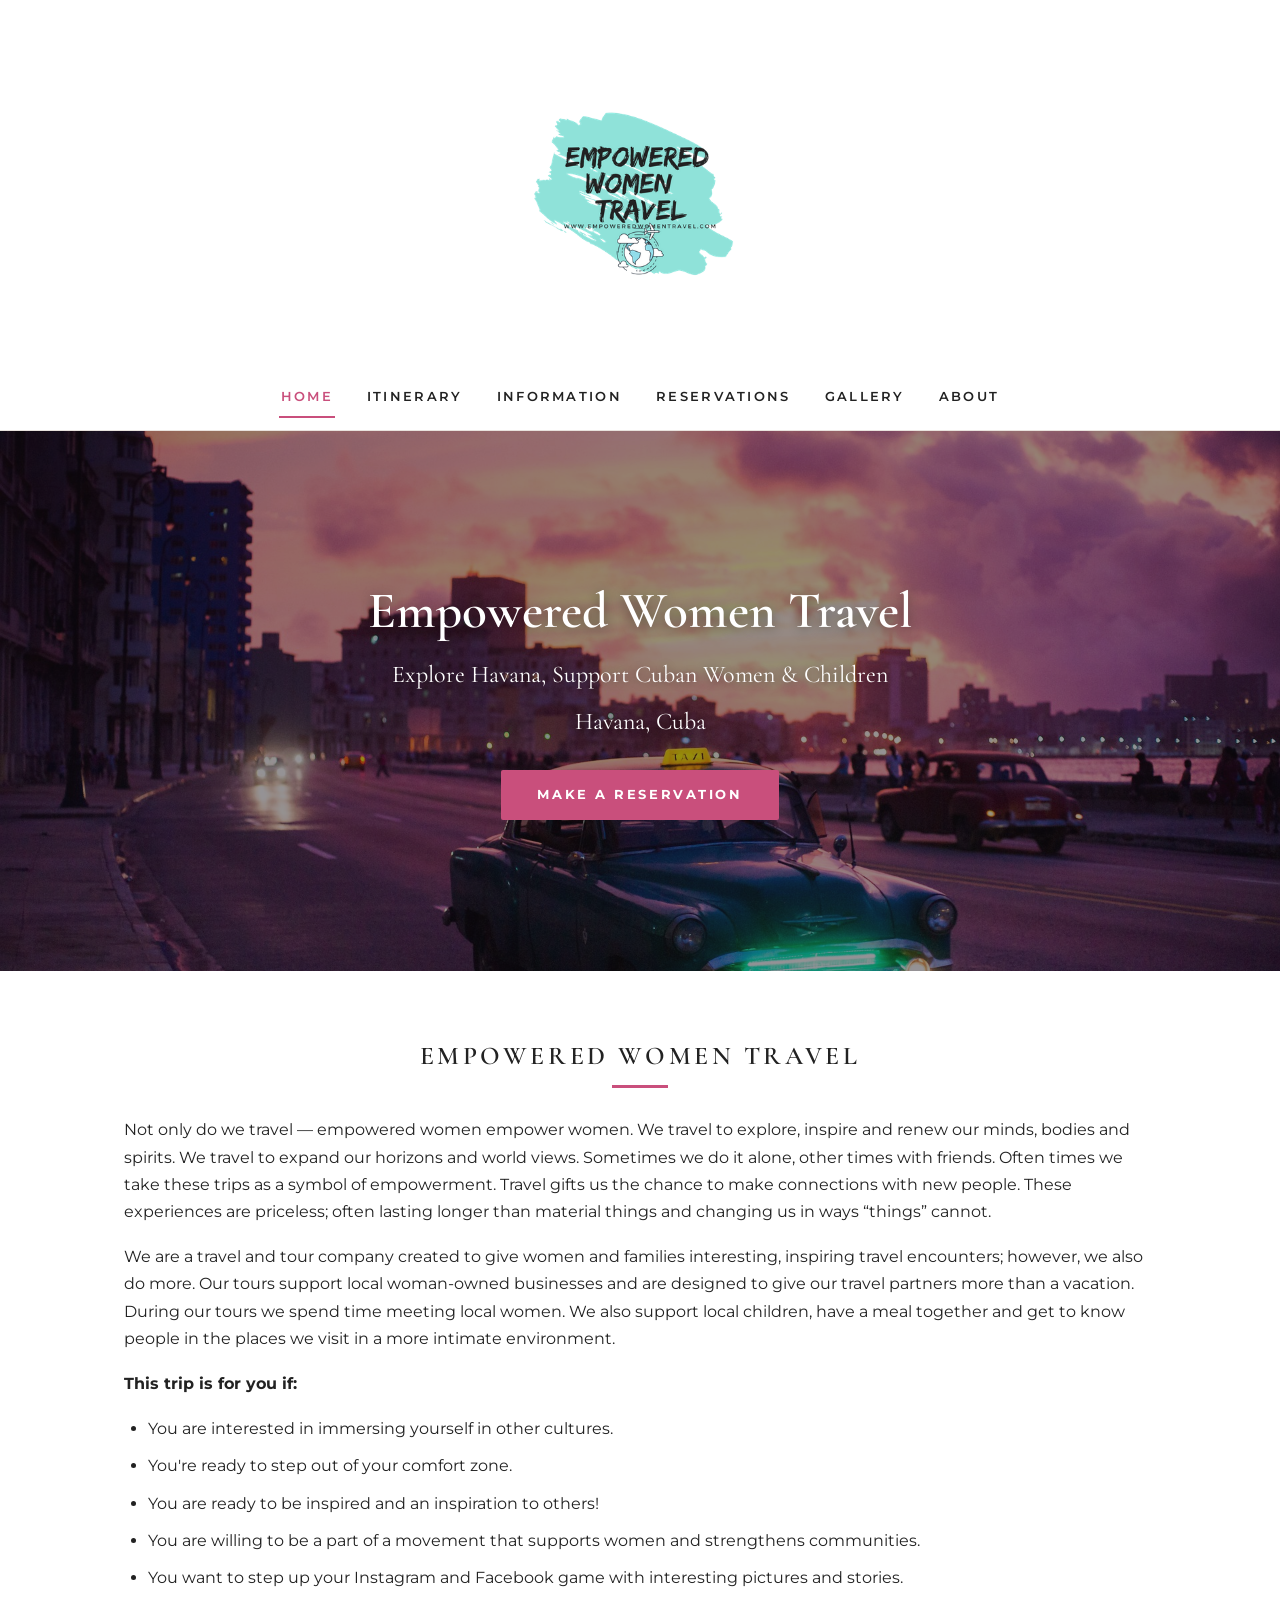
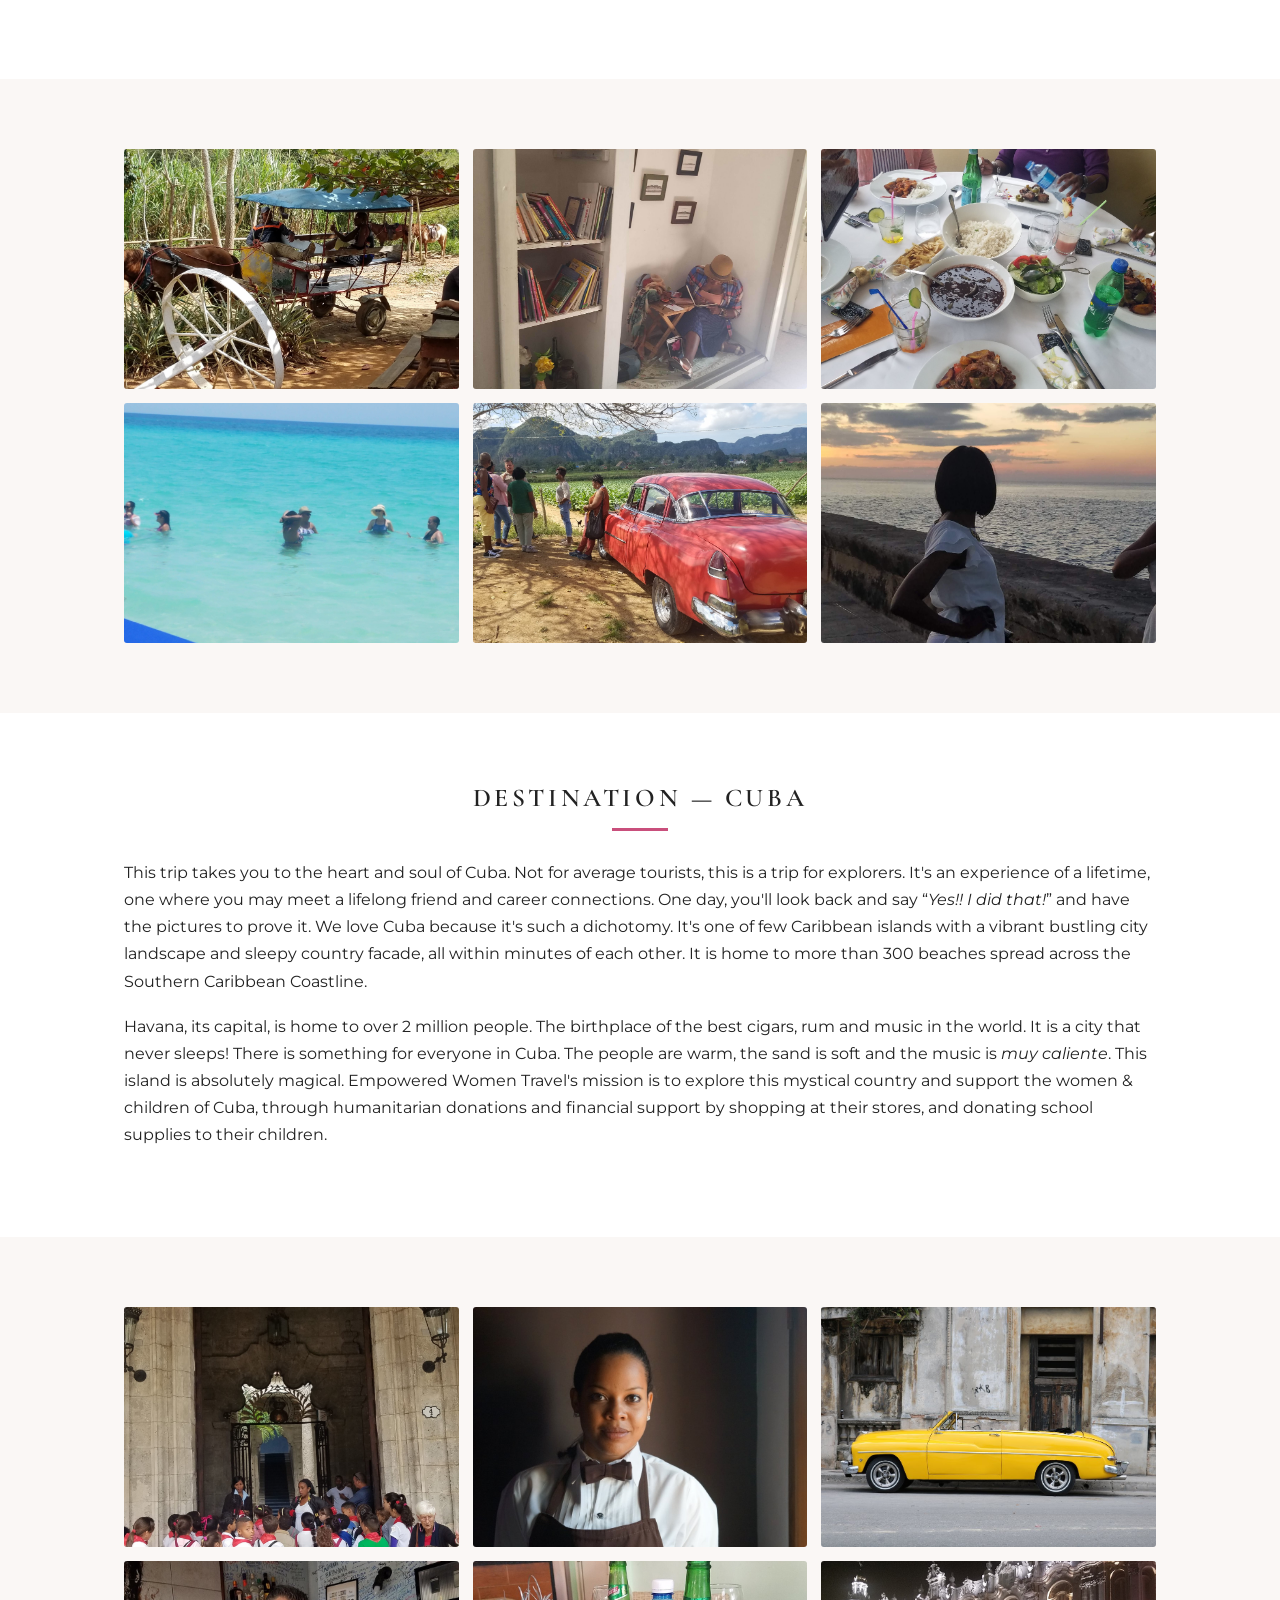
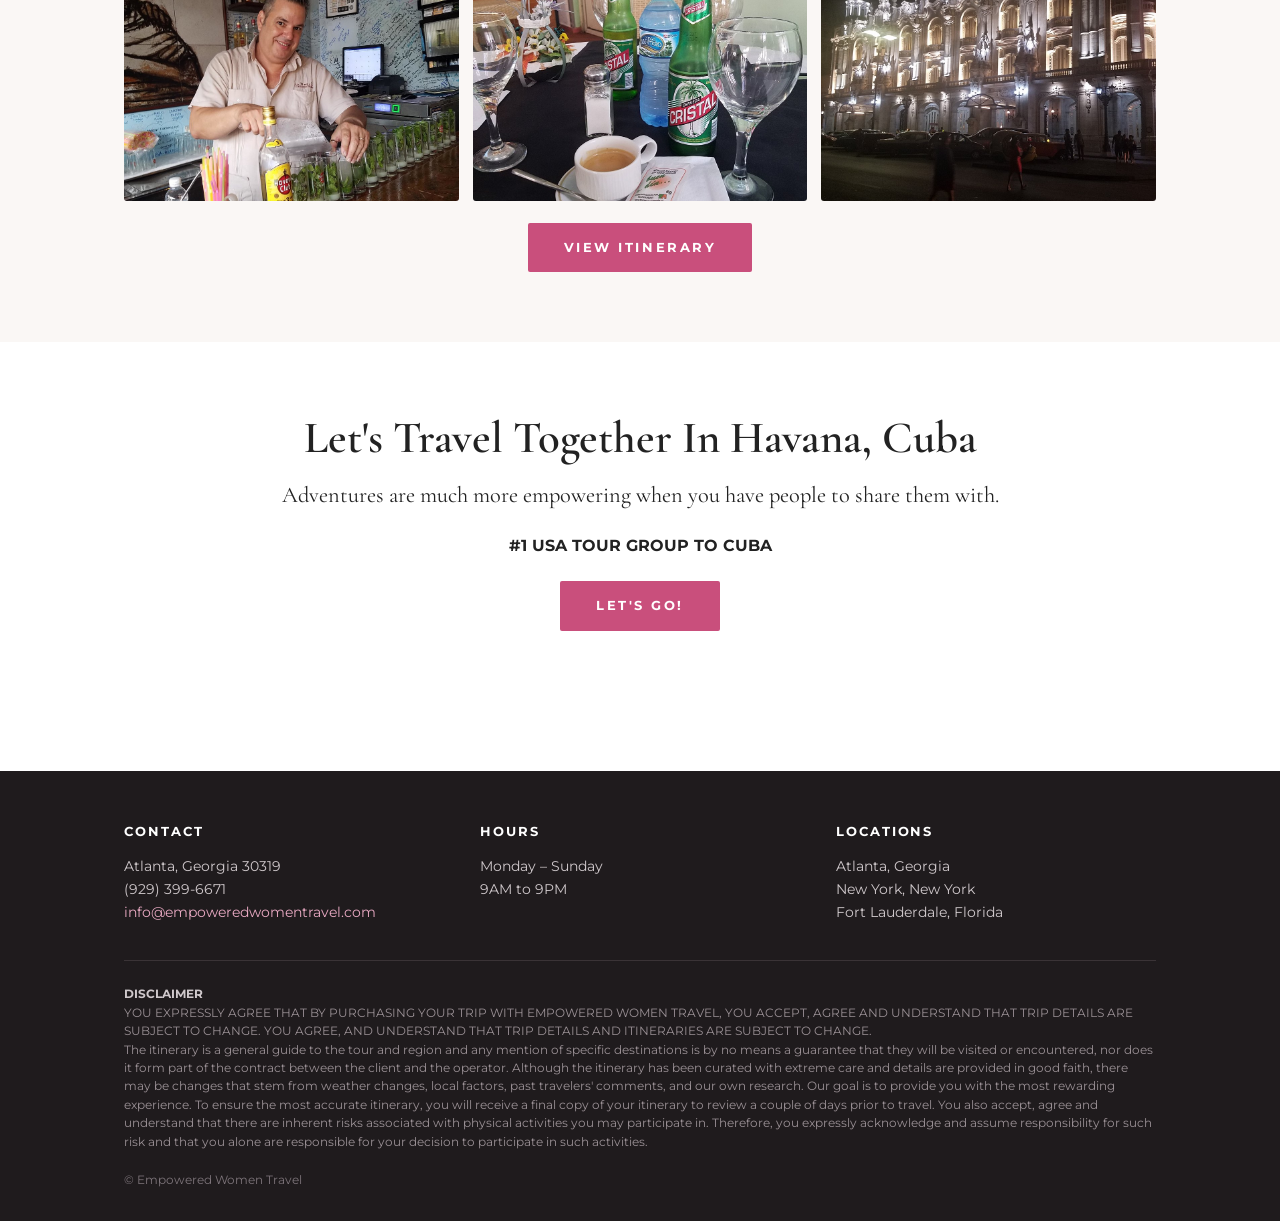
==== index.html @ 868e84be "Recreate Empowered Women Travel site from Wayback Machine snapshots Rebuilt the original Squarespace" ====
<!DOCTYPE html>
<html lang="en">
<head>
  <meta charset="UTF-8">
  <meta name="viewport" content="width=device-width, initial-scale=1.0">
  <title>Empowered Women Travel</title>
  <meta name="description" content="Empowered Women Travel — a travel and tour company created to give women and families interesting, inspiring travel encounters. Explore Havana, support Cuban women and children.">
  <link rel="preconnect" href="https://fonts.googleapis.com">
  <link href="https://fonts.googleapis.com/css2?family=Cormorant+Garamond:wght@500;600;700&family=Montserrat:wght@400;600;700&display=swap" rel="stylesheet">
  <link rel="stylesheet" href="css/style.css">
</head>
<body>

<header class="site-header">
  <div class="wrap">
    <a class="site-logo" href="index.html"><img src="images/logo.png" alt="Empowered Women Travel"></a>
    <nav class="site-nav">
      <ul>
        <li><a href="index.html" class="active">Home</a></li>
        <li><a href="itinerary.html">Itinerary</a></li>
        <li><a href="information.html">Information</a></li>
        <li><a href="reservations.html">Reservations</a></li>
        <li><a href="gallery.html">Gallery</a></li>
        <li><a href="about.html">About</a></li>
      </ul>
    </nav>
  </div>
</header>

<div class="hero" style="background-image:url('images/havana-malecon.jpg');">
  <div class="hero-inner">
    <h1>Empowered Women Travel</h1>
    <p class="tagline">Explore Havana, Support Cuban Women &amp; Children</p>
    <p class="tagline">Havana, Cuba</p>
    <a class="btn" href="reservations.html">Make a Reservation</a>
  </div>
</div>

<section class="band">
  <div class="wrap prose">
    <h2 class="section-title">Empowered Women Travel</h2>
    <p>Not only do we travel — empowered women empower women. We travel to explore, inspire and renew our minds, bodies and spirits. We travel to expand our horizons and world views. Sometimes we do it alone, other times with friends. Often times we take these trips as a symbol of empowerment. Travel gifts us the chance to make connections with new people. These experiences are priceless; often lasting longer than material things and changing us in ways &ldquo;things&rdquo; cannot.</p>
    <p>We are a travel and tour company created to give women and families interesting, inspiring travel encounters; however, we also do more. Our tours support local woman-owned businesses and are designed to give our travel partners more than a vacation. During our tours we spend time meeting local women. We also support local children, have a meal together and get to know people in the places we visit in a more intimate environment.</p>
    <p><strong>This trip is for you if:</strong></p>
    <ul>
      <li>You are interested in immersing yourself in other cultures.</li>
      <li>You're ready to step out of your comfort zone.</li>
      <li>You are ready to be inspired and an inspiration to others!</li>
      <li>You are willing to be a part of a movement that supports women and strengthens communities.</li>
      <li>You want to step up your Instagram and Facebook game with interesting pictures and stories.</li>
    </ul>
  </div>
</section>

<section class="band soft">
  <div class="wrap">
    <div class="grid">
      <img src="images/gallery-02.jpg" alt="Exploring Havana">
      <img src="images/gallery-05-cuba-libro.jpg" alt="Relaxing at Cuba Libro bookstore in Vedado">
      <img src="images/gallery-07.jpg" alt="Havana architecture">
      <img src="images/gallery-13.jpg" alt="Touring Vinales">
      <img src="images/gallery-14.jpg" alt="Streets of Old Havana">
      <img src="images/gallery-15.jpg" alt="Sunset in Cuba">
    </div>
  </div>
</section>

<section class="band">
  <div class="wrap prose">
    <h2 class="section-title">Destination — Cuba</h2>
    <p>This trip takes you to the heart and soul of Cuba. Not for average tourists, this is a trip for explorers. It's an experience of a lifetime, one where you may meet a lifelong friend and career connections. One day, you'll look back and say &ldquo;<em>Yes!! I did that!</em>&rdquo; and have the pictures to prove it. We love Cuba because it's such a dichotomy. It's one of few Caribbean islands with a vibrant bustling city landscape and sleepy country facade, all within minutes of each other. It is home to more than 300 beaches spread across the Southern Caribbean Coastline.</p>
    <p>Havana, its capital, is home to over 2 million people. The birthplace of the best cigars, rum and music in the world. It is a city that never sleeps! There is something for everyone in Cuba. The people are warm, the sand is soft and the music is <em>muy caliente</em>. This island is absolutely magical. Empowered Women Travel's mission is to explore this mystical country and support the women &amp; children of Cuba, through humanitarian donations and financial support by shopping at their stores, and donating school supplies to their children.</p>
  </div>
</section>

<section class="band soft">
  <div class="wrap">
    <div class="grid">
      <img src="images/gallery-06.jpg" alt="Morning in Havana">
      <img src="images/classic-car.jpg" alt="Classic American car in Havana">
      <img src="images/havana-view.jpg" alt="View over Havana">
      <img src="images/cuba-group-1.jpg" alt="Tour group in Cuba">
      <img src="images/cuba-group-2.jpg" alt="Travelers together in Cuba">
      <img src="images/cuba-night.jpg" alt="Cuba at night">
    </div>
    <div style="text-align:center;">
      <a class="btn" href="itinerary.html">View Itinerary</a>
    </div>
  </div>
</section>

<section class="band" style="text-align:center;">
  <div class="wrap">
    <h1 style="text-transform:capitalize;">Let's Travel Together in Havana, Cuba</h1>
    <p style="font-family:'Cormorant Garamond',Georgia,serif;font-size:1.4rem;margin-top:10px;">Adventures are much more empowering when you have people to share them with.</p>
    <p style="margin-top:18px;"><strong>#1 USA TOUR GROUP TO CUBA</strong></p>
    <a class="btn" href="reservations.html">Let's Go!</a>
  </div>
</section>

<footer class="site-footer">
  <div class="wrap">
    <div class="footer-cols">
      <div>
        <h4>Contact</h4>
        <p>Atlanta, Georgia 30319<br>
        (929) 399-6671<br>
        <a href="mailto:info@empoweredwomentravel.com">info@empoweredwomentravel.com</a></p>
      </div>
      <div>
        <h4>Hours</h4>
        <p>Monday – Sunday<br>9AM to 9PM</p>
      </div>
      <div>
        <h4>Locations</h4>
        <p>Atlanta, Georgia<br>New York, New York<br>Fort Lauderdale, Florida</p>
      </div>
    </div>
    <div class="disclaimer">
      <p><strong>DISCLAIMER</strong></p>
      <p>YOU EXPRESSLY AGREE THAT BY PURCHASING YOUR TRIP WITH EMPOWERED WOMEN TRAVEL, YOU ACCEPT, AGREE AND UNDERSTAND THAT TRIP DETAILS ARE SUBJECT TO CHANGE. YOU AGREE, AND UNDERSTAND THAT TRIP DETAILS AND ITINERARIES ARE SUBJECT TO CHANGE.</p>
      <p>The itinerary is a general guide to the tour and region and any mention of specific destinations is by no means a guarantee that they will be visited or encountered, nor does it form part of the contract between the client and the operator. Although the itinerary has been curated with extreme care and details are provided in good faith, there may be changes that stem from weather changes, local factors, past travelers' comments, and our own research. Our goal is to provide you with the most rewarding experience. To ensure the most accurate itinerary, you will receive a final copy of your itinerary to review a couple of days prior to travel. You also accept, agree and understand that there are inherent risks associated with physical activities you may participate in. Therefore, you expressly acknowledge and assume responsibility for such risk and that you alone are responsible for your decision to participate in such activities.</p>
    </div>
    <p class="copyright">&copy; Empowered Women Travel</p>
  </div>
</footer>

</body>
</html>
---- css/style.css ----
/* Empowered Women Travel — recreated from the original Squarespace site */

:root {
  --ink: #222222;
  --muted: #6b6b6b;
  --accent: #c94f7c;
  --accent-dark: #a33861;
  --bg: #ffffff;
  --bg-soft: #faf7f5;
  --rule: #e8e2dd;
}

* { margin: 0; padding: 0; box-sizing: border-box; }

body {
  font-family: 'Montserrat', 'Helvetica Neue', Arial, sans-serif;
  color: var(--ink);
  background: var(--bg);
  line-height: 1.7;
  font-size: 16px;
}

h1, h2, h3 {
  font-family: 'Cormorant Garamond', Georgia, serif;
  font-weight: 600;
  line-height: 1.2;
}

h1 { font-size: 2.8rem; }
h2 { font-size: 2.1rem; }
h3 { font-size: 1.5rem; }

img { max-width: 100%; display: block; }

a { color: var(--accent); text-decoration: none; }
a:hover { color: var(--accent-dark); }

.wrap { max-width: 1080px; margin: 0 auto; padding: 0 24px; }

/* Header */
header.site-header {
  padding: 24px 0 12px;
  text-align: center;
  border-bottom: 1px solid var(--rule);
}

.site-logo img {
  max-width: 340px;
  margin: 0 auto 14px;
}

nav.site-nav ul {
  list-style: none;
  display: flex;
  flex-wrap: wrap;
  justify-content: center;
  gap: 8px 30px;
}

nav.site-nav a {
  color: var(--ink);
  font-size: 0.8rem;
  font-weight: 600;
  letter-spacing: 0.18em;
  text-transform: uppercase;
  padding: 8px 2px;
  display: inline-block;
  border-bottom: 2px solid transparent;
}

nav.site-nav a:hover,
nav.site-nav a.active {
  color: var(--accent);
  border-bottom-color: var(--accent);
}

/* Hero */
.hero {
  position: relative;
  min-height: 60vh;
  display: flex;
  align-items: center;
  justify-content: center;
  text-align: center;
  color: #fff;
  background-size: cover;
  background-position: center;
}

.hero::after {
  content: "";
  position: absolute;
  inset: 0;
  background: rgba(20, 15, 20, 0.45);
}

.hero .hero-inner {
  position: relative;
  z-index: 1;
  padding: 80px 24px;
  max-width: 820px;
}

.hero h1 {
  font-size: 3.2rem;
  margin-bottom: 12px;
  text-shadow: 0 2px 12px rgba(0,0,0,0.4);
}

.hero p.tagline {
  font-family: 'Cormorant Garamond', Georgia, serif;
  font-size: 1.5rem;
  margin: 6px 0;
  text-shadow: 0 1px 8px rgba(0,0,0,0.4);
}

/* Buttons */
.btn {
  display: inline-block;
  margin-top: 22px;
  padding: 14px 36px;
  background: var(--accent);
  color: #fff;
  font-size: 0.8rem;
  font-weight: 700;
  letter-spacing: 0.2em;
  text-transform: uppercase;
  border-radius: 2px;
  transition: background 0.2s ease;
}

.btn:hover { background: var(--accent-dark); color: #fff; }

.btn.ghost {
  background: transparent;
  border: 2px solid #fff;
}

.btn.ghost:hover { background: rgba(255,255,255,0.15); }

/* Sections */
section.band { padding: 70px 0; }
section.band.soft { background: var(--bg-soft); }

.section-title {
  text-align: center;
  text-transform: uppercase;
  letter-spacing: 0.14em;
  font-size: 1.6rem;
  margin-bottom: 28px;
}

.section-title::after {
  content: "";
  display: block;
  width: 56px;
  height: 3px;
  background: var(--accent);
  margin: 14px auto 0;
}

.prose p { margin-bottom: 18px; }
.prose ul { margin: 0 0 18px 24px; }
.prose li { margin-bottom: 10px; }

/* Two-column split */
.split {
  display: grid;
  grid-template-columns: 1fr 1fr;
  gap: 44px;
  align-items: center;
}

@media (max-width: 760px) {
  .split { grid-template-columns: 1fr; }
  .hero h1 { font-size: 2.3rem; }
}

/* Photo grids */
.grid {
  display: grid;
  grid-template-columns: repeat(auto-fill, minmax(260px, 1fr));
  gap: 14px;
}

.grid img {
  width: 100%;
  height: 240px;
  object-fit: cover;
  border-radius: 3px;
}

.grid figure { position: relative; overflow: hidden; border-radius: 3px; }
.grid figcaption {
  font-size: 0.85rem;
  color: var(--muted);
  padding: 6px 2px;
}

/* Cards (itinerary destinations, reservations) */
.card {
  background: #fff;
  border: 1px solid var(--rule);
  border-radius: 4px;
  padding: 30px;
  margin-bottom: 24px;
}

.card h3 { margin-bottom: 10px; color: var(--accent-dark); }

.price-table {
  width: 100%;
  border-collapse: collapse;
  margin: 18px 0;
}

.price-table td {
  padding: 12px 10px;
  border-bottom: 1px solid var(--rule);
}

.price-table td:last-child { text-align: right; font-weight: 600; }

.includes-list {
  list-style: none;
}

.includes-list li {
  padding: 9px 0 9px 28px;
  border-bottom: 1px dotted var(--rule);
  position: relative;
}

.includes-list li::before {
  content: "\2713";
  position: absolute;
  left: 2px;
  color: var(--accent);
  font-weight: 700;
}

/* FAQ */
.faq dt {
  font-weight: 700;
  text-transform: uppercase;
  letter-spacing: 0.06em;
  font-size: 0.9rem;
  margin-top: 26px;
}

.faq dd { margin-top: 8px; color: #444; }

/* Footer */
footer.site-footer {
  margin-top: 70px;
  padding: 50px 0 30px;
  background: #1f1b1d;
  color: #cfc8cb;
  font-size: 0.85rem;
}

footer.site-footer h4 {
  color: #fff;
  text-transform: uppercase;
  letter-spacing: 0.15em;
  font-size: 0.8rem;
  margin-bottom: 12px;
}

.footer-cols {
  display: grid;
  grid-template-columns: repeat(auto-fit, minmax(220px, 1fr));
  gap: 36px;
  margin-bottom: 36px;
}

footer.site-footer a { color: #e8a9c2; }

.disclaimer {
  border-top: 1px solid #3a3336;
  padding-top: 24px;
  font-size: 0.72rem;
  line-height: 1.6;
  color: #9a9095;
}

.disclaimer strong { color: #cfc8cb; }

.copyright { margin-top: 20px; font-size: 0.72rem; color: #7d747a; }
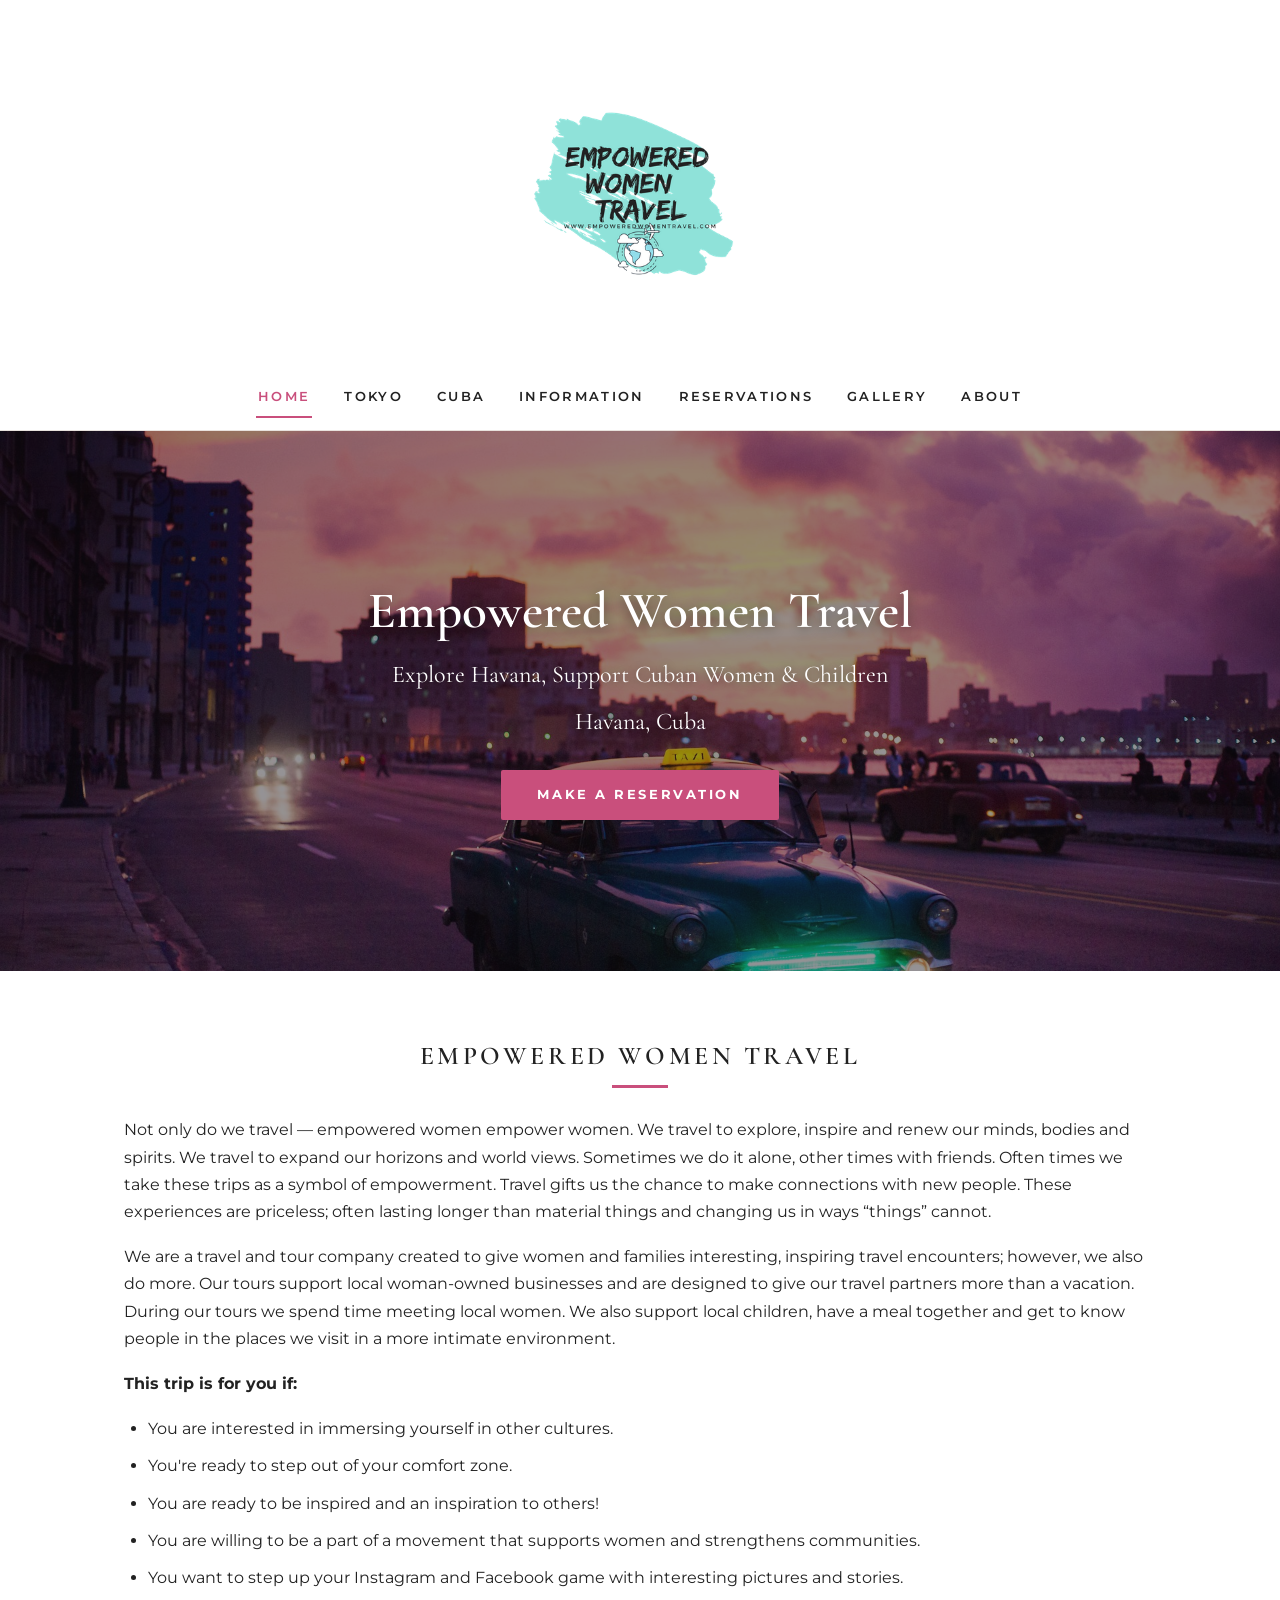
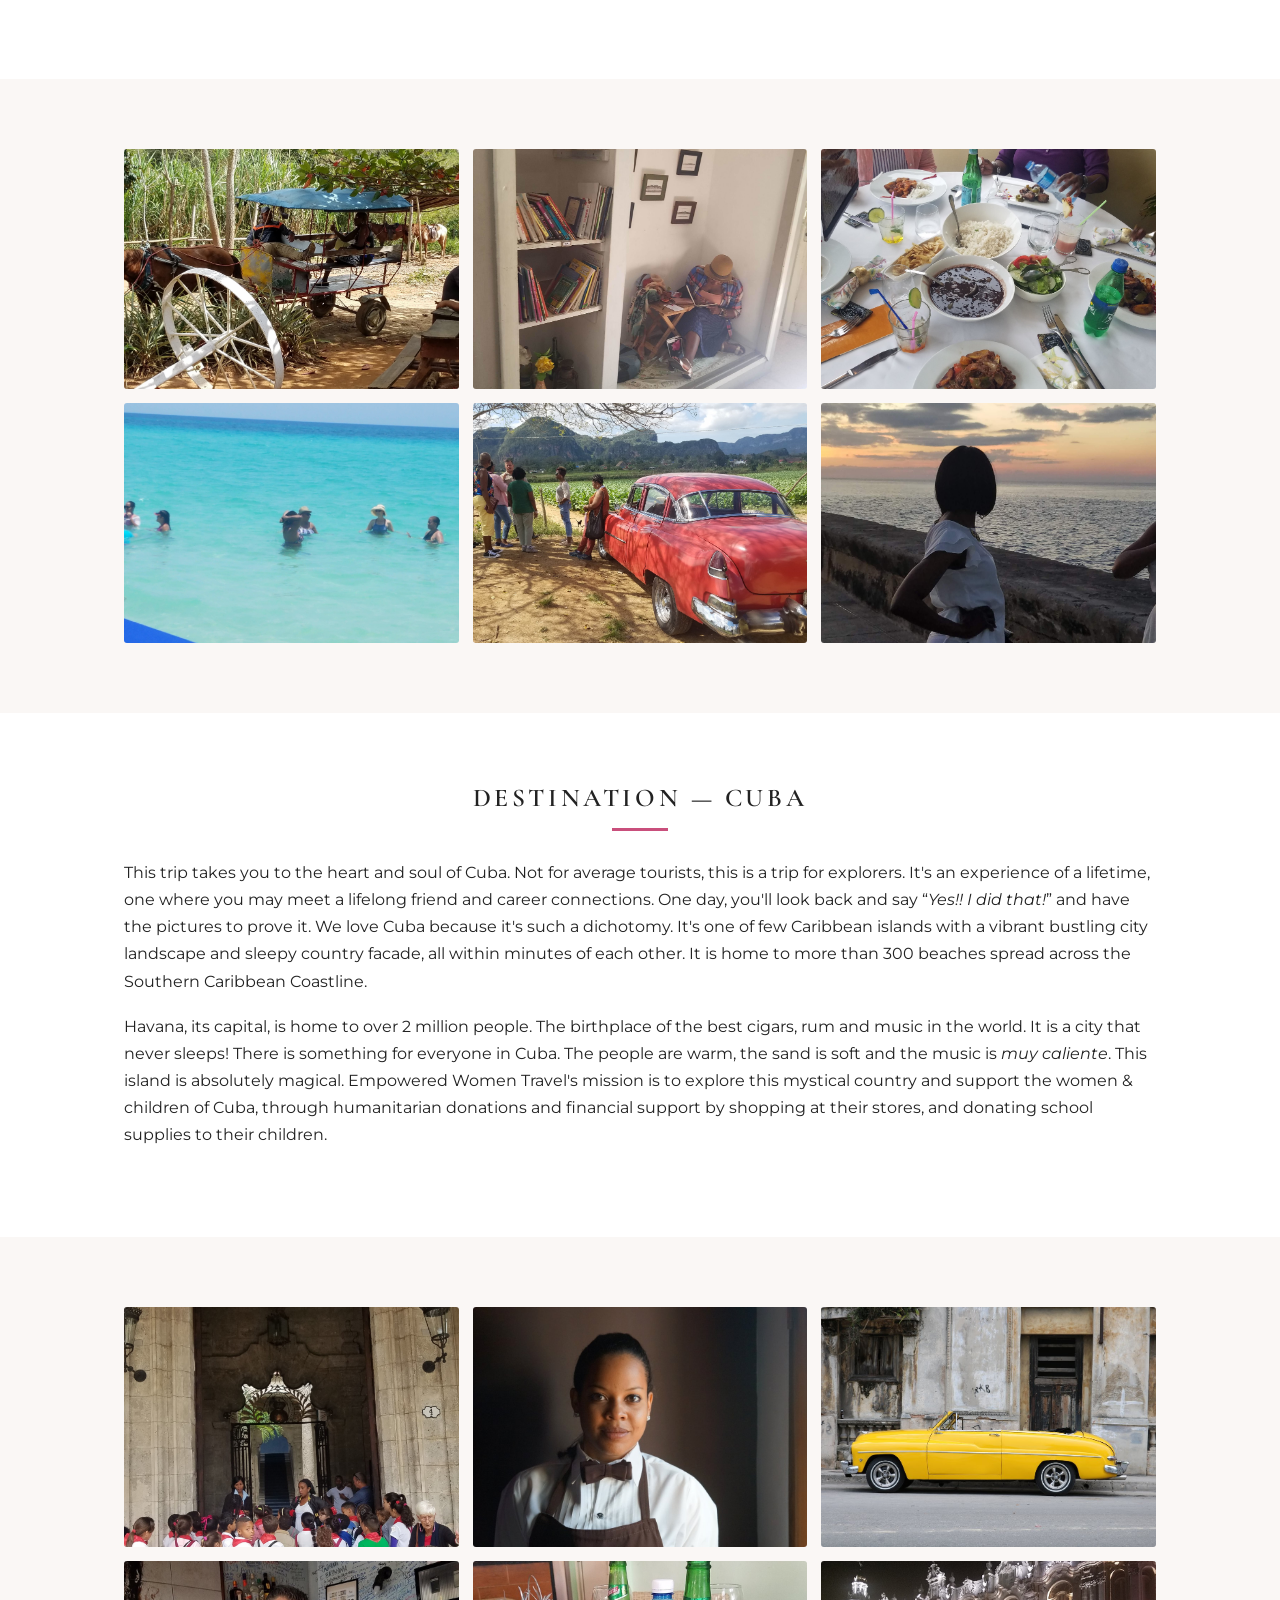
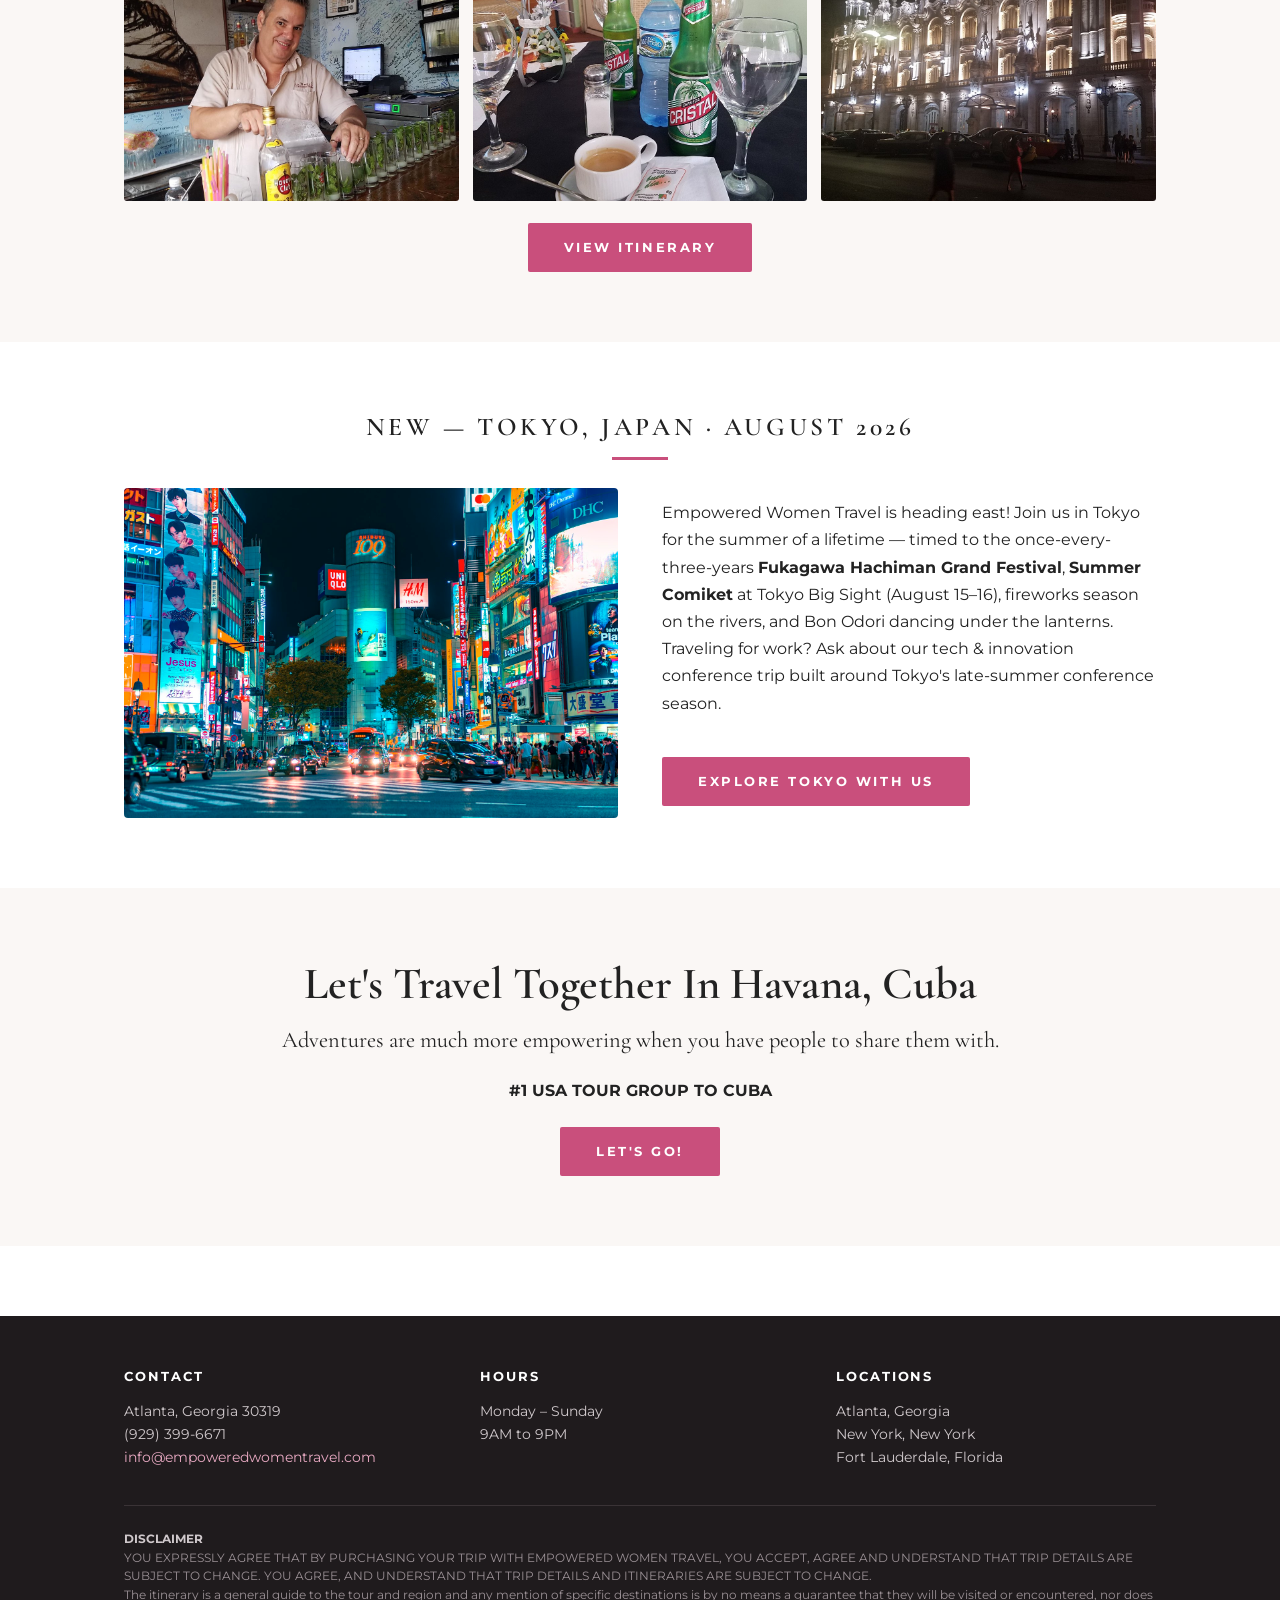
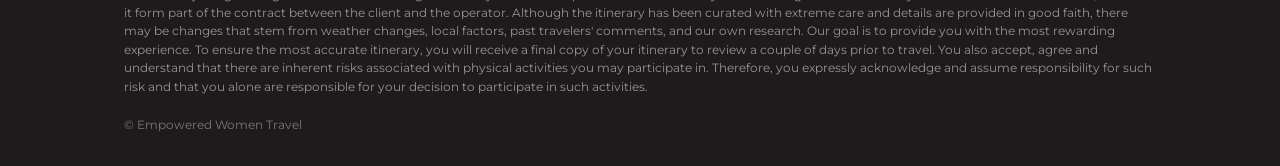
==== commit 5663da2f: "Add Tokyo, Japan trips page with August 2026 events New tokyo.html with summer festival trip (Fukaga" ====
--- a/index.html
+++ b/index.html
@@ -17,7 +17,8 @@
     <nav class="site-nav">
       <ul>
         <li><a href="index.html" class="active">Home</a></li>
-        <li><a href="itinerary.html">Itinerary</a></li>
+        <li><a href="tokyo.html">Tokyo</a></li>
+        <li><a href="itinerary.html">Cuba</a></li>
         <li><a href="information.html">Information</a></li>
         <li><a href="reservations.html">Reservations</a></li>
         <li><a href="gallery.html">Gallery</a></li>
@@ -89,7 +90,22 @@
   </div>
 </section>
 
-<section class="band" style="text-align:center;">
+<section class="band">
+  <div class="wrap">
+    <h2 class="section-title">New — Tokyo, Japan &middot; August 2026</h2>
+    <div class="split">
+      <figure>
+        <img src="images/tokyo-shibuya.jpg" alt="Shibuya, Tokyo at night" style="border-radius:4px;">
+      </figure>
+      <div class="prose">
+        <p>Empowered Women Travel is heading east! Join us in Tokyo for the summer of a lifetime — timed to the once-every-three-years <strong>Fukagawa Hachiman Grand Festival</strong>, <strong>Summer Comiket</strong> at Tokyo Big Sight (August 15&ndash;16), fireworks season on the rivers, and Bon Odori dancing under the lanterns. Traveling for work? Ask about our tech &amp; innovation conference trip built around Tokyo's late-summer conference season.</p>
+        <a class="btn" href="tokyo.html">Explore Tokyo With Us</a>
+      </div>
+    </div>
+  </div>
+</section>
+
+<section class="band soft" style="text-align:center;">
   <div class="wrap">
     <h1 style="text-transform:capitalize;">Let's Travel Together in Havana, Cuba</h1>
     <p style="font-family:'Cormorant Garamond',Georgia,serif;font-size:1.4rem;margin-top:10px;">Adventures are much more empowering when you have people to share them with.</p>
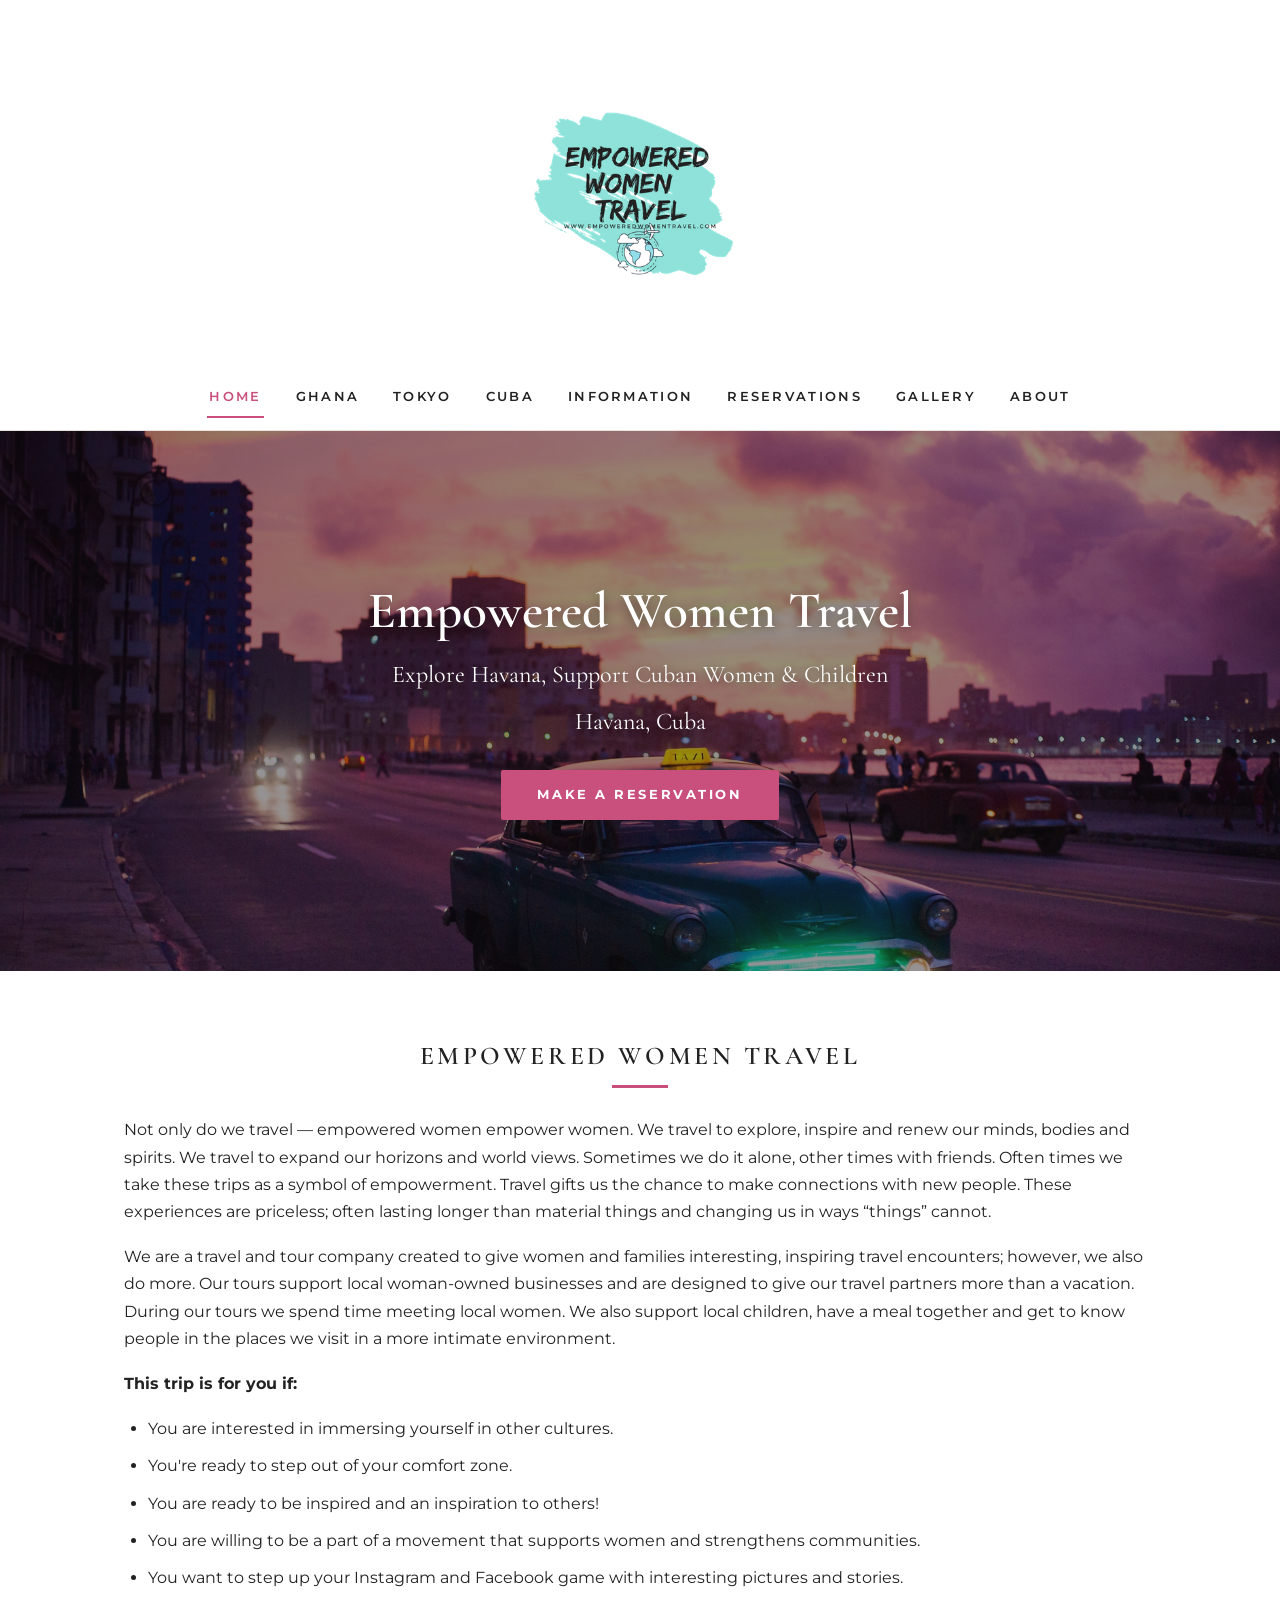
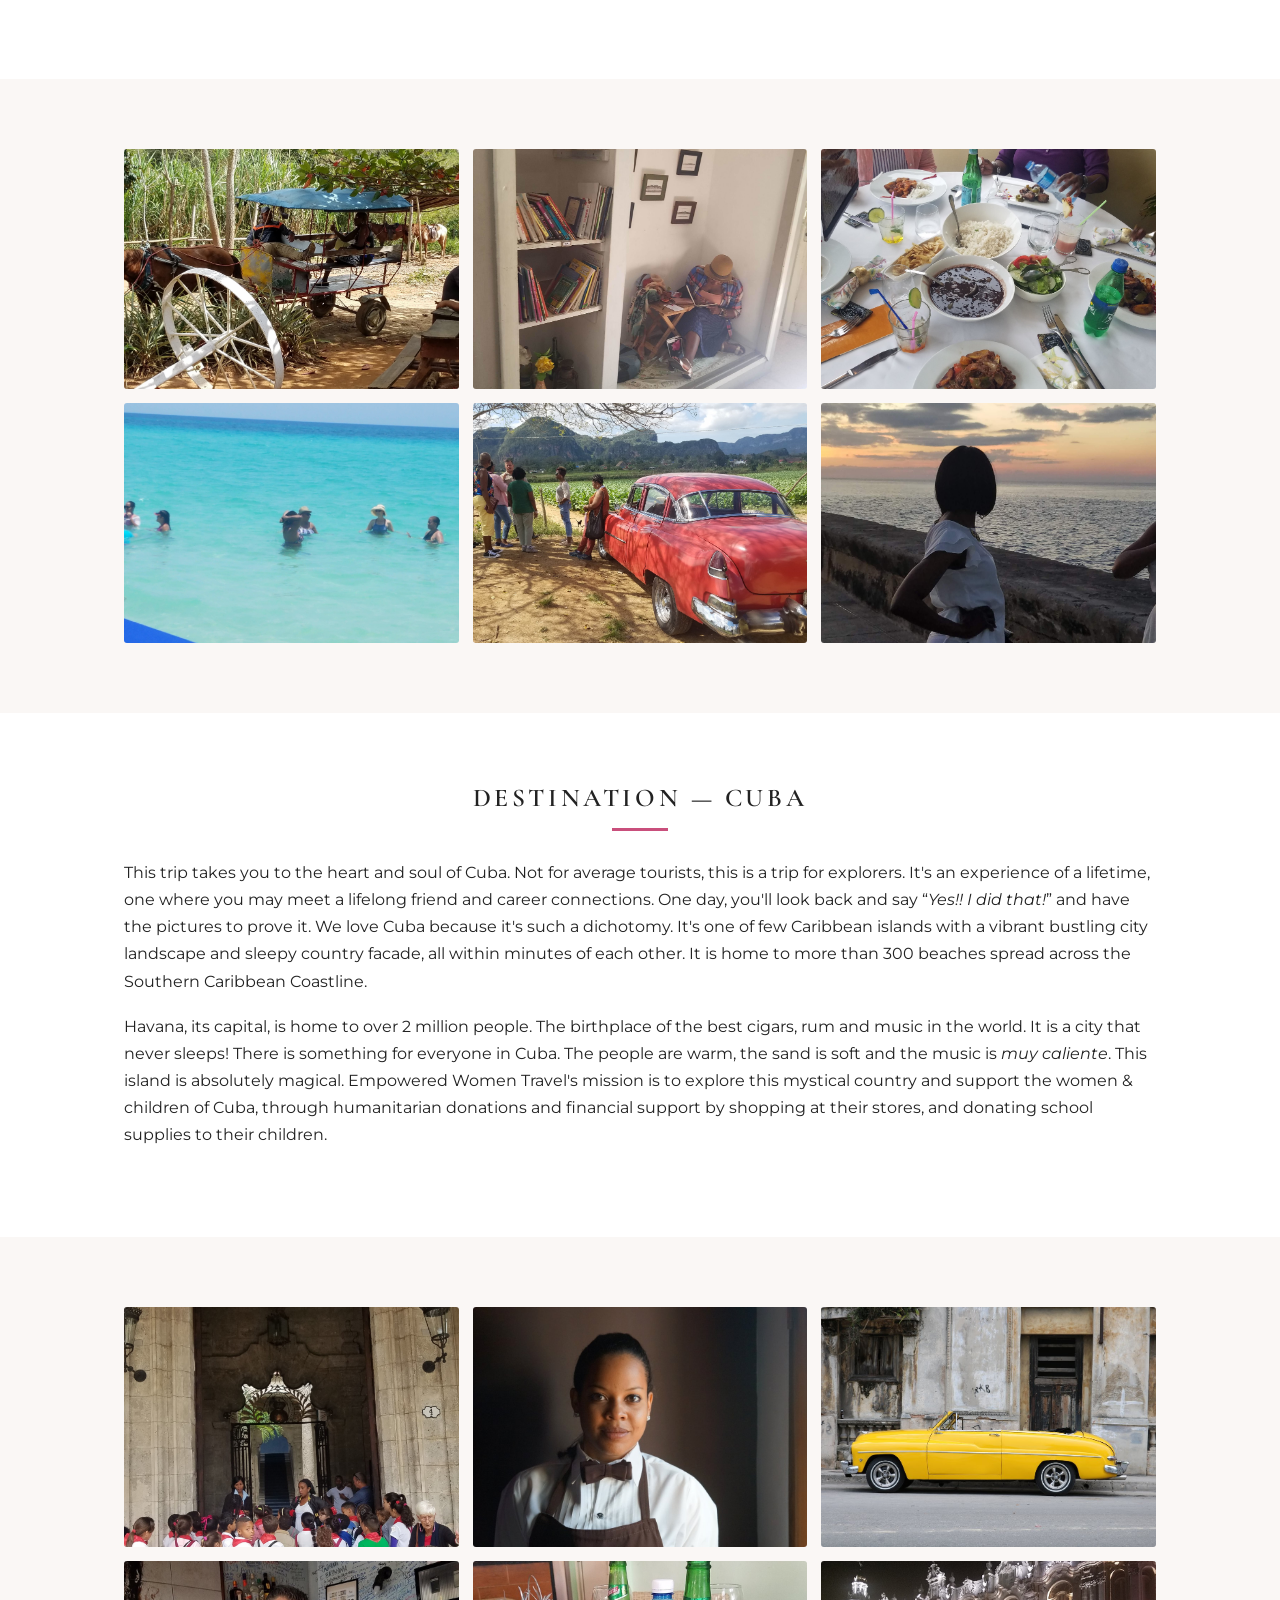
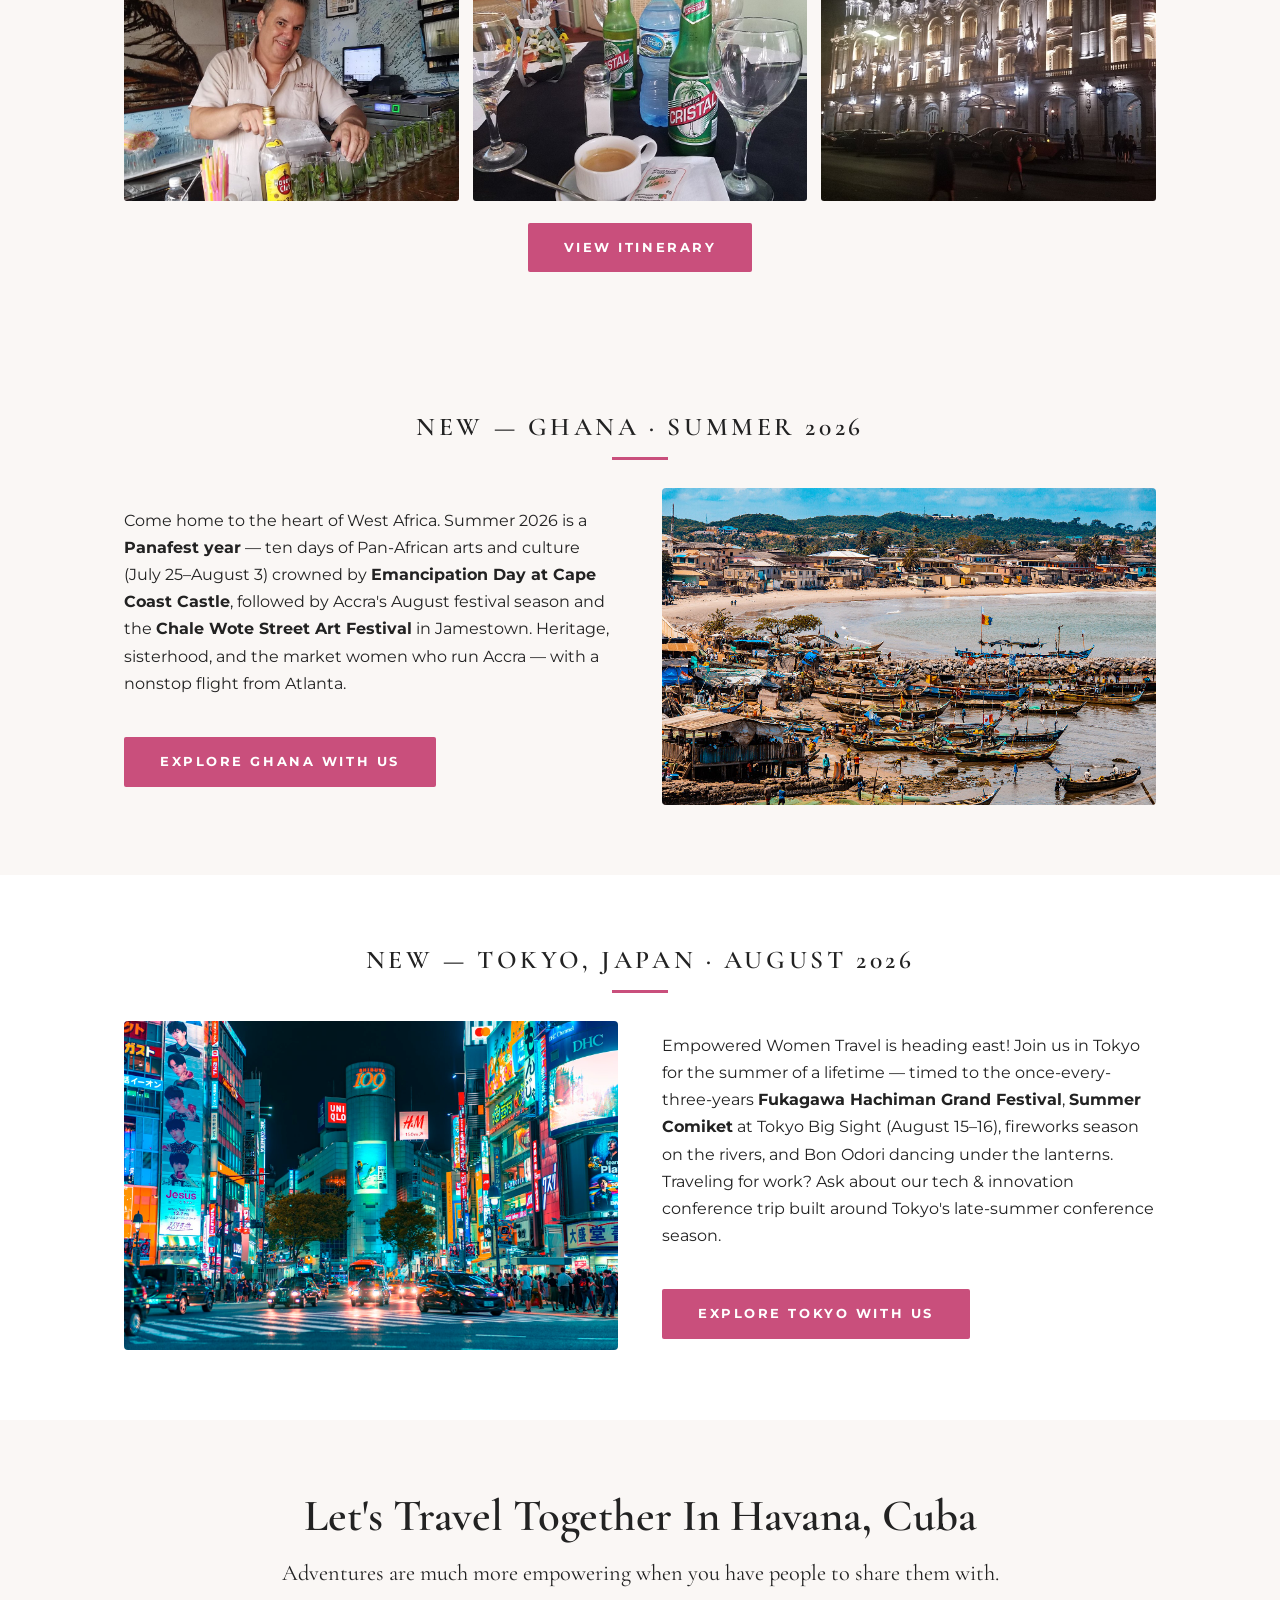
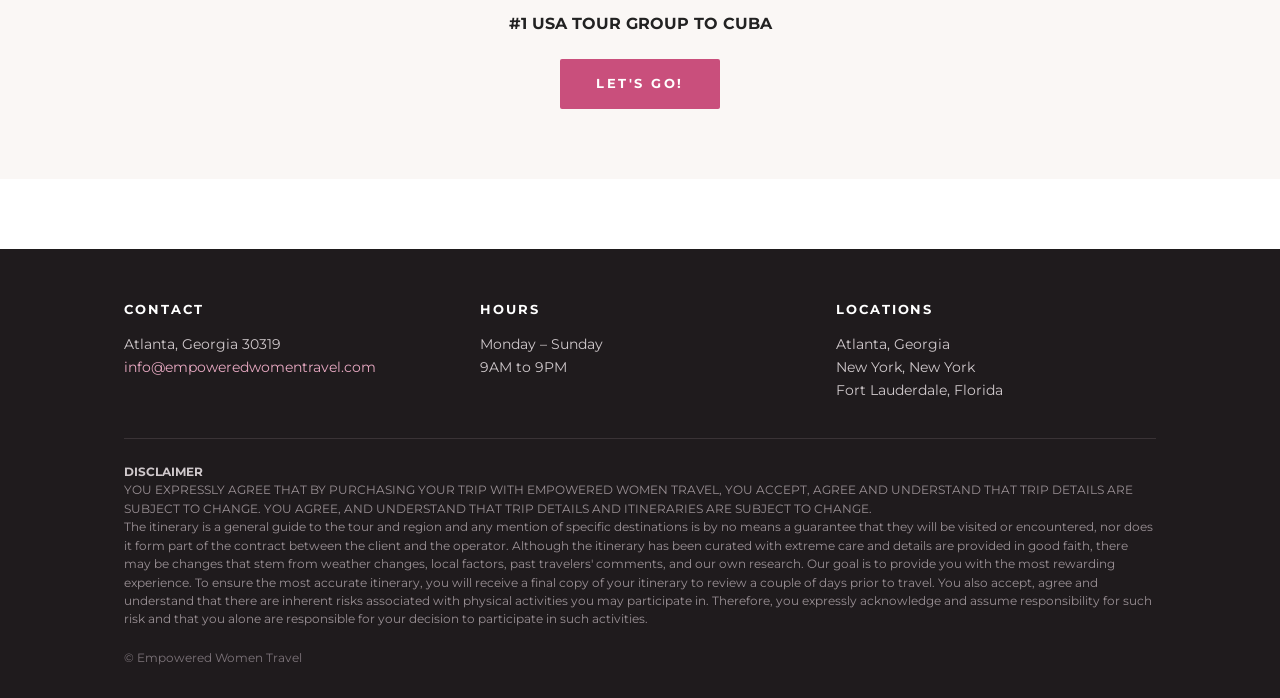
==== commit 6b642795: "Add Ghana trips page; remove phone number site-wide (email contact only) New ghana.html anchored to " ====
--- a/index.html
+++ b/index.html
@@ -17,6 +17,7 @@
     <nav class="site-nav">
       <ul>
         <li><a href="index.html" class="active">Home</a></li>
+        <li><a href="ghana.html">Ghana</a></li>
         <li><a href="tokyo.html">Tokyo</a></li>
         <li><a href="itinerary.html">Cuba</a></li>
         <li><a href="information.html">Information</a></li>
@@ -90,6 +91,21 @@
   </div>
 </section>
 
+<section class="band soft">
+  <div class="wrap">
+    <h2 class="section-title">New — Ghana &middot; Summer 2026</h2>
+    <div class="split">
+      <div class="prose">
+        <p>Come home to the heart of West Africa. Summer 2026 is a <strong>Panafest year</strong> — ten days of Pan-African arts and culture (July 25&ndash;August 3) crowned by <strong>Emancipation Day at Cape Coast Castle</strong>, followed by Accra's August festival season and the <strong>Chale Wote Street Art Festival</strong> in Jamestown. Heritage, sisterhood, and the market women who run Accra — with a nonstop flight from Atlanta.</p>
+        <a class="btn" href="ghana.html">Explore Ghana With Us</a>
+      </div>
+      <figure>
+        <img src="images/ghana-elmina.jpg" alt="Fishing boats at Elmina, Ghana" style="border-radius:4px;">
+      </figure>
+    </div>
+  </div>
+</section>
+
 <section class="band">
   <div class="wrap">
     <h2 class="section-title">New — Tokyo, Japan &middot; August 2026</h2>
@@ -120,7 +136,6 @@
       <div>
         <h4>Contact</h4>
         <p>Atlanta, Georgia 30319<br>
-        (929) 399-6671<br>
         <a href="mailto:info@empoweredwomentravel.com">info@empoweredwomentravel.com</a></p>
       </div>
       <div>
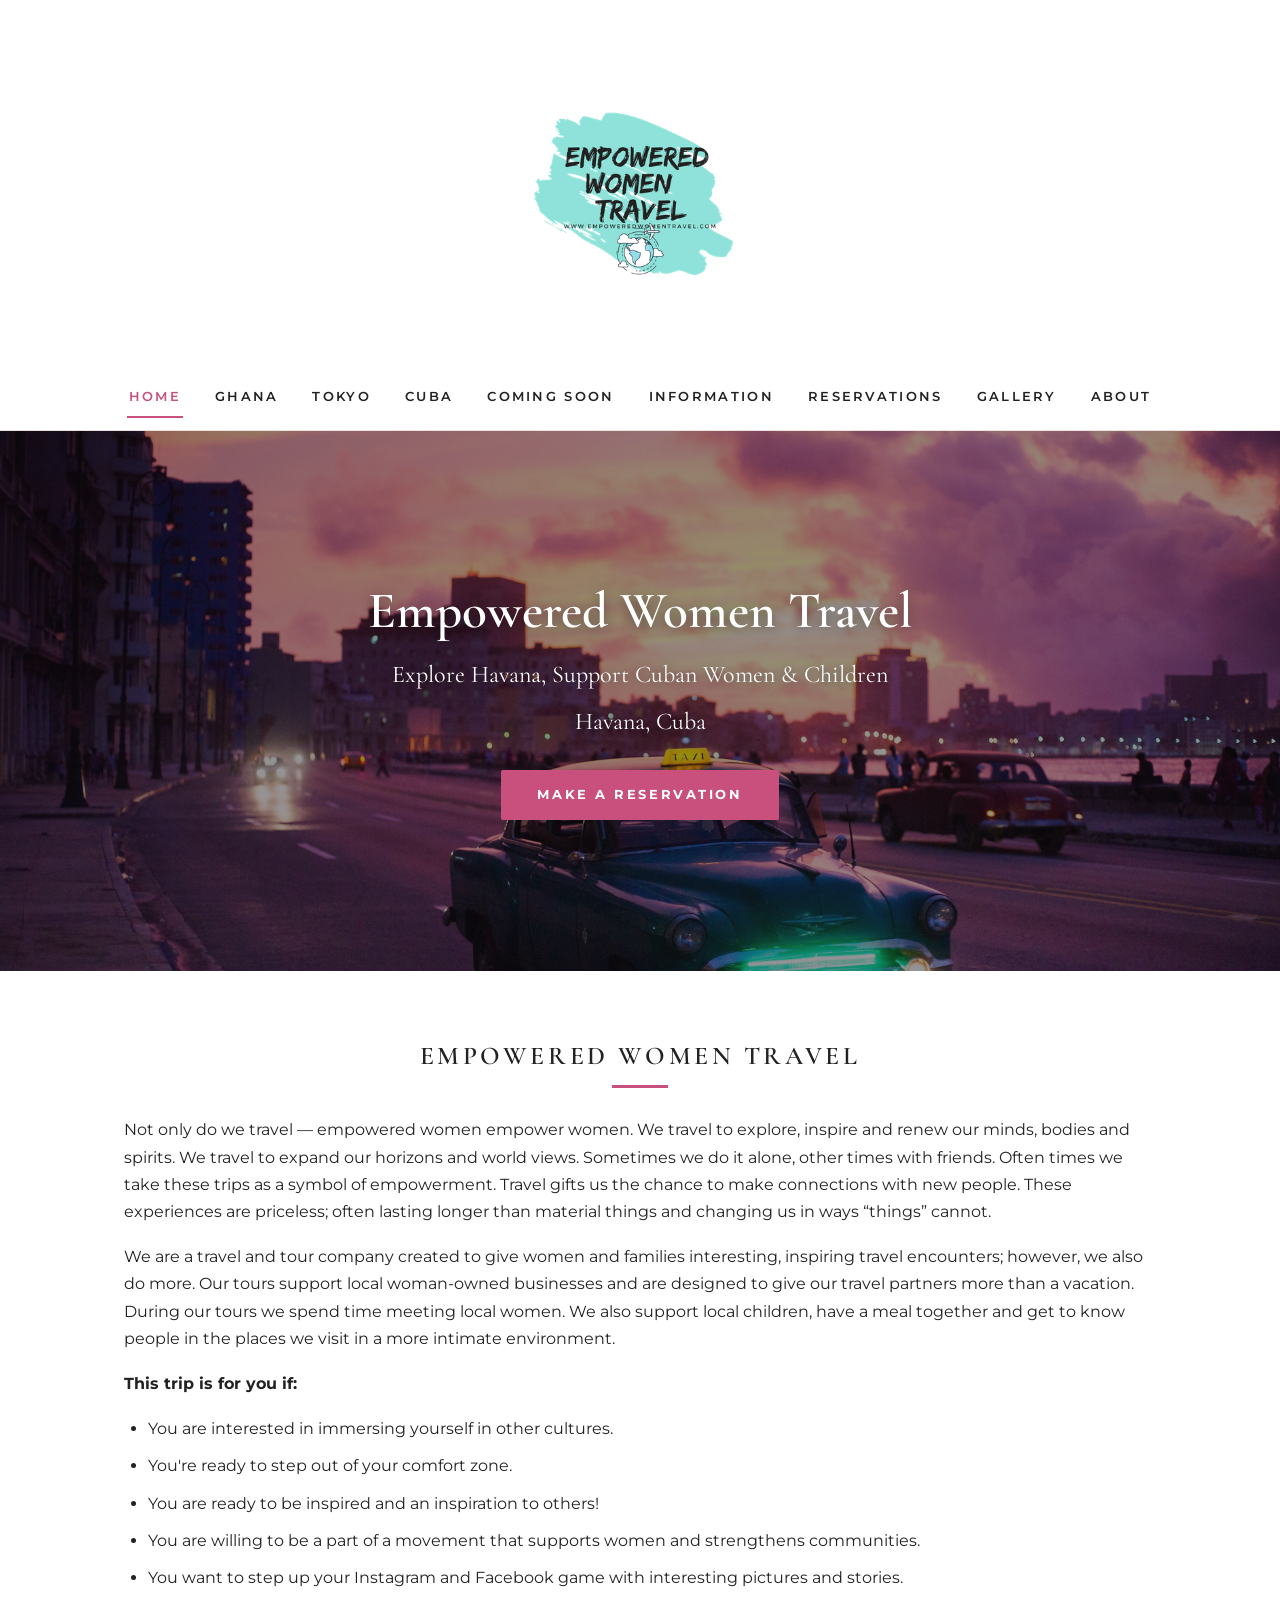
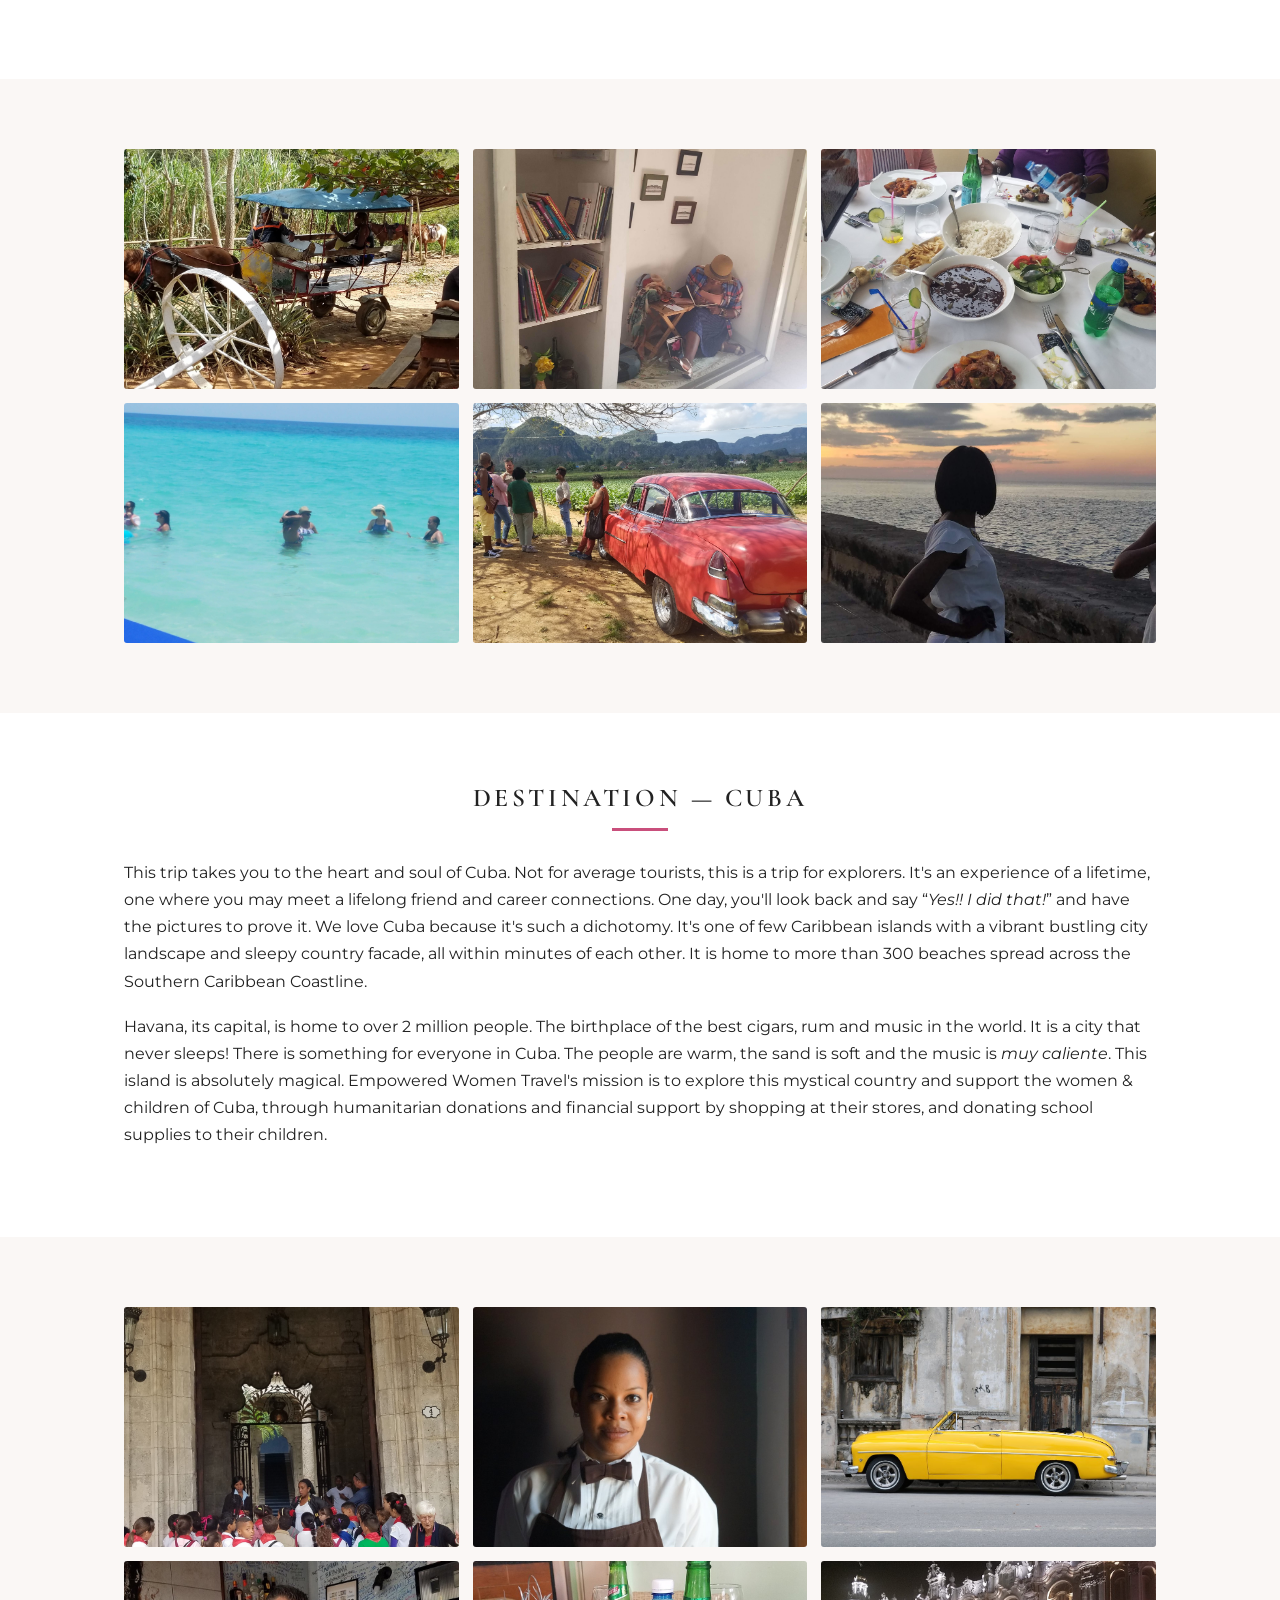
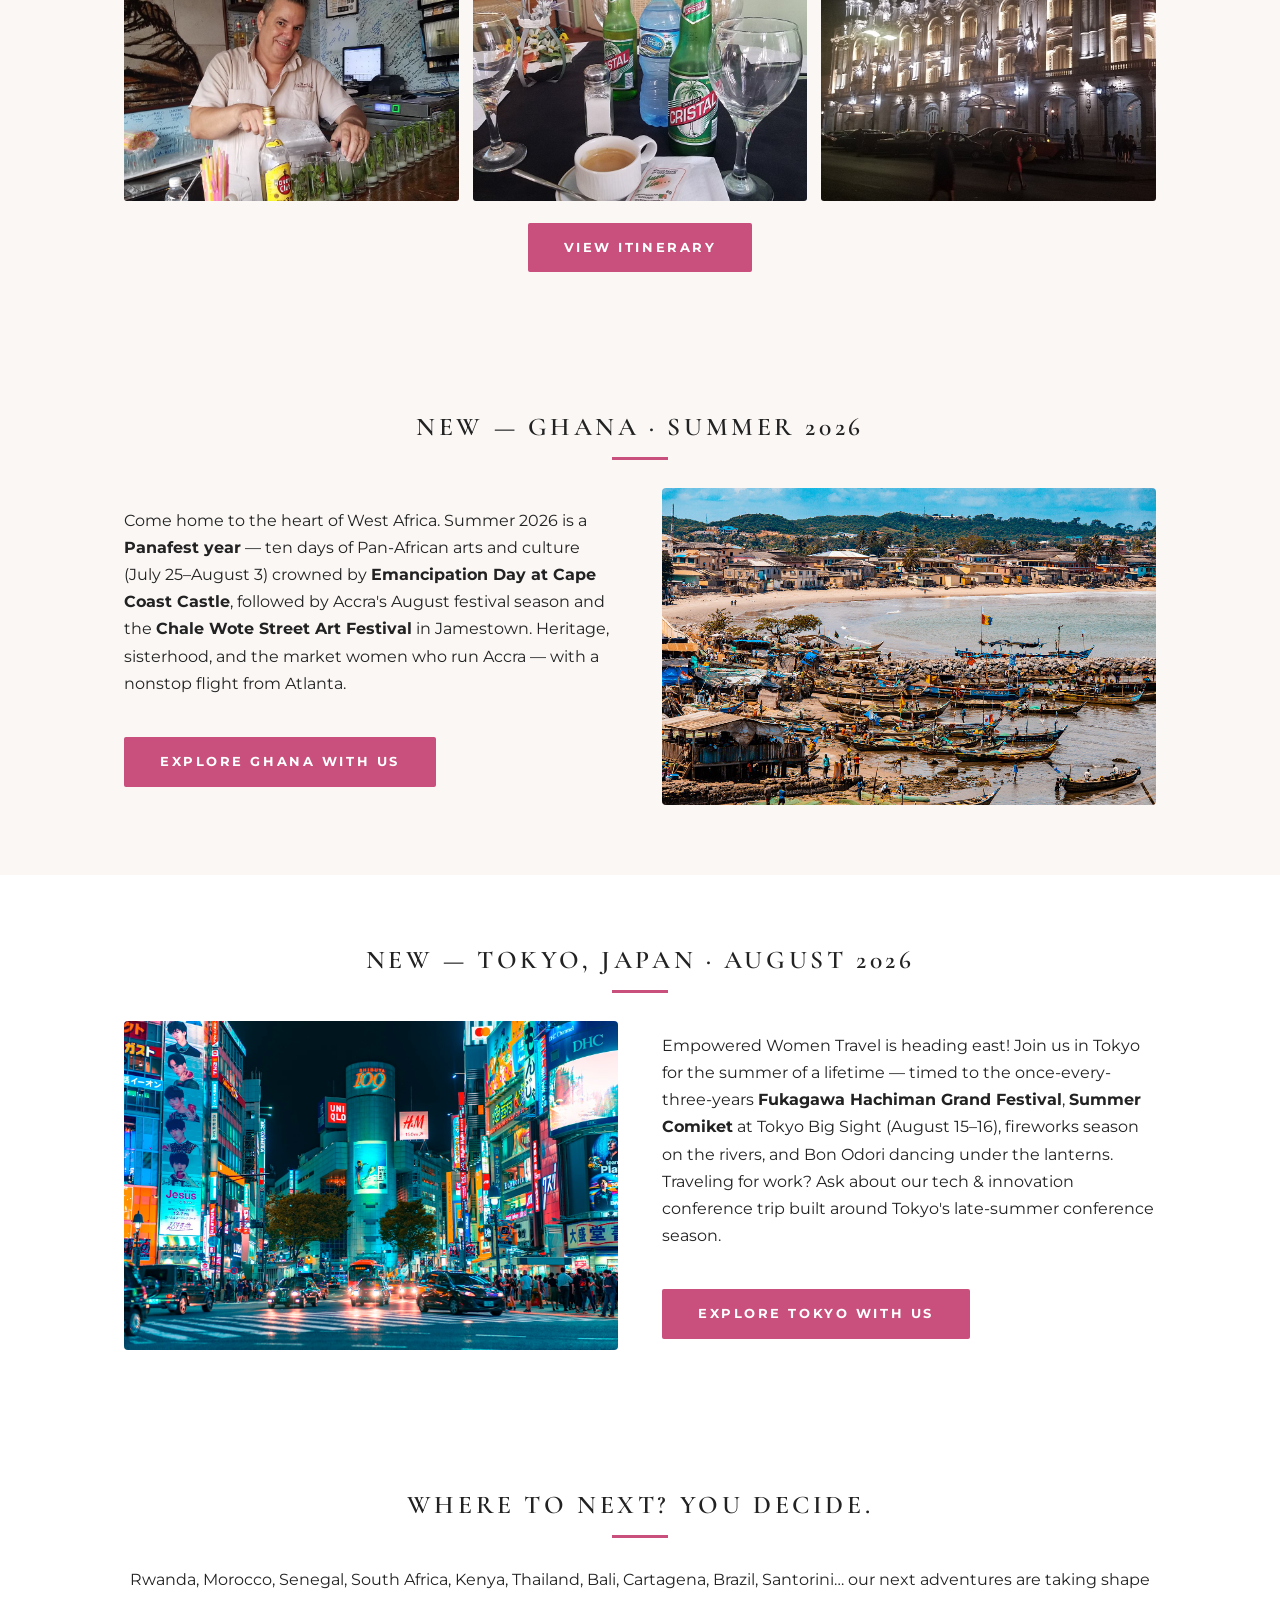
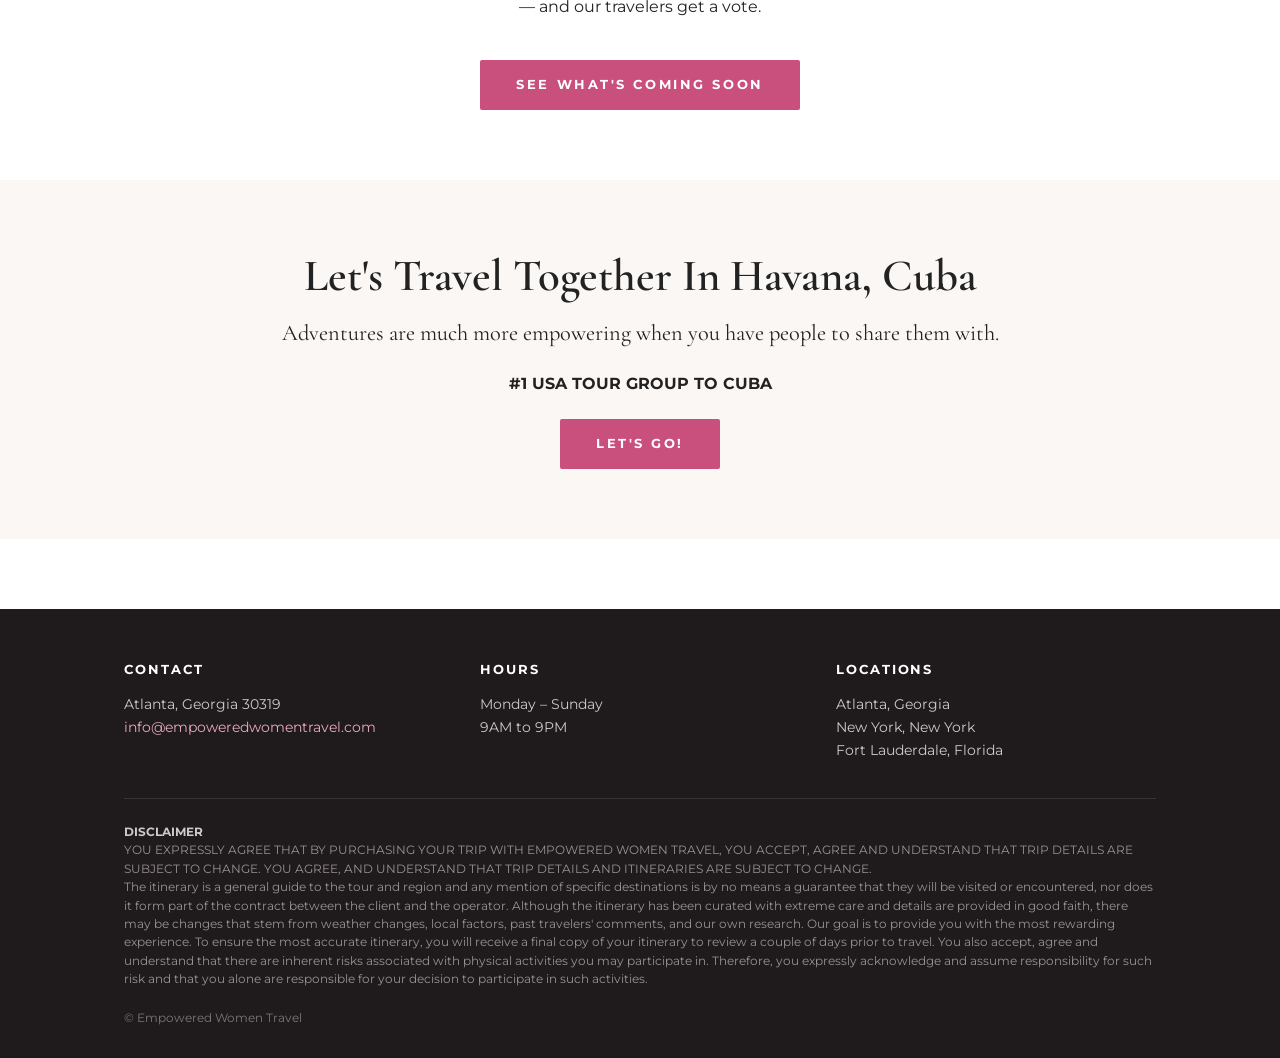
==== commit 3aef138a: "Add Coming Soon destinations page with Africa series and worldwide picks New destinations.html: Rwan" ====
--- a/index.html
+++ b/index.html
@@ -20,6 +20,7 @@
         <li><a href="ghana.html">Ghana</a></li>
         <li><a href="tokyo.html">Tokyo</a></li>
         <li><a href="itinerary.html">Cuba</a></li>
+        <li><a href="destinations.html">Coming Soon</a></li>
         <li><a href="information.html">Information</a></li>
         <li><a href="reservations.html">Reservations</a></li>
         <li><a href="gallery.html">Gallery</a></li>
@@ -121,6 +122,14 @@
   </div>
 </section>
 
+<section class="band" style="text-align:center;">
+  <div class="wrap prose">
+    <h2 class="section-title">Where To Next? You Decide.</h2>
+    <p>Rwanda, Morocco, Senegal, South Africa, Kenya, Thailand, Bali, Cartagena, Brazil, Santorini&hellip; our next adventures are taking shape — and our travelers get a vote.</p>
+    <a class="btn" href="destinations.html">See What's Coming Soon</a>
+  </div>
+</section>
+
 <section class="band soft" style="text-align:center;">
   <div class="wrap">
     <h1 style="text-transform:capitalize;">Let's Travel Together in Havana, Cuba</h1>
--- a/css/style.css
+++ b/css/style.css
@@ -239,6 +239,60 @@
   font-weight: 700;
 }
 
+/* Destination cards (Coming Soon page) */
+.dest-grid {
+  display: grid;
+  grid-template-columns: repeat(auto-fill, minmax(300px, 1fr));
+  gap: 24px;
+}
+
+.dest-card {
+  background: #fff;
+  border: 1px solid var(--rule);
+  border-radius: 6px;
+  overflow: hidden;
+  display: flex;
+  flex-direction: column;
+}
+
+.dest-card img {
+  width: 100%;
+  height: 210px;
+  object-fit: cover;
+}
+
+.dest-card .dest-body {
+  padding: 20px 22px 24px;
+  display: flex;
+  flex-direction: column;
+  flex: 1;
+}
+
+.dest-card h3 { margin-bottom: 8px; color: var(--accent-dark); }
+
+.dest-card p { font-size: 0.92rem; color: #444; flex: 1; }
+
+.dest-card .btn {
+  margin-top: 16px;
+  align-self: flex-start;
+  padding: 10px 22px;
+  font-size: 0.72rem;
+}
+
+.badge {
+  display: inline-block;
+  background: var(--accent);
+  color: #fff;
+  font-size: 0.65rem;
+  font-weight: 700;
+  letter-spacing: 0.15em;
+  text-transform: uppercase;
+  padding: 4px 10px;
+  border-radius: 2px;
+  margin-bottom: 10px;
+  align-self: flex-start;
+}
+
 /* FAQ */
 .faq dt {
   font-weight: 700;
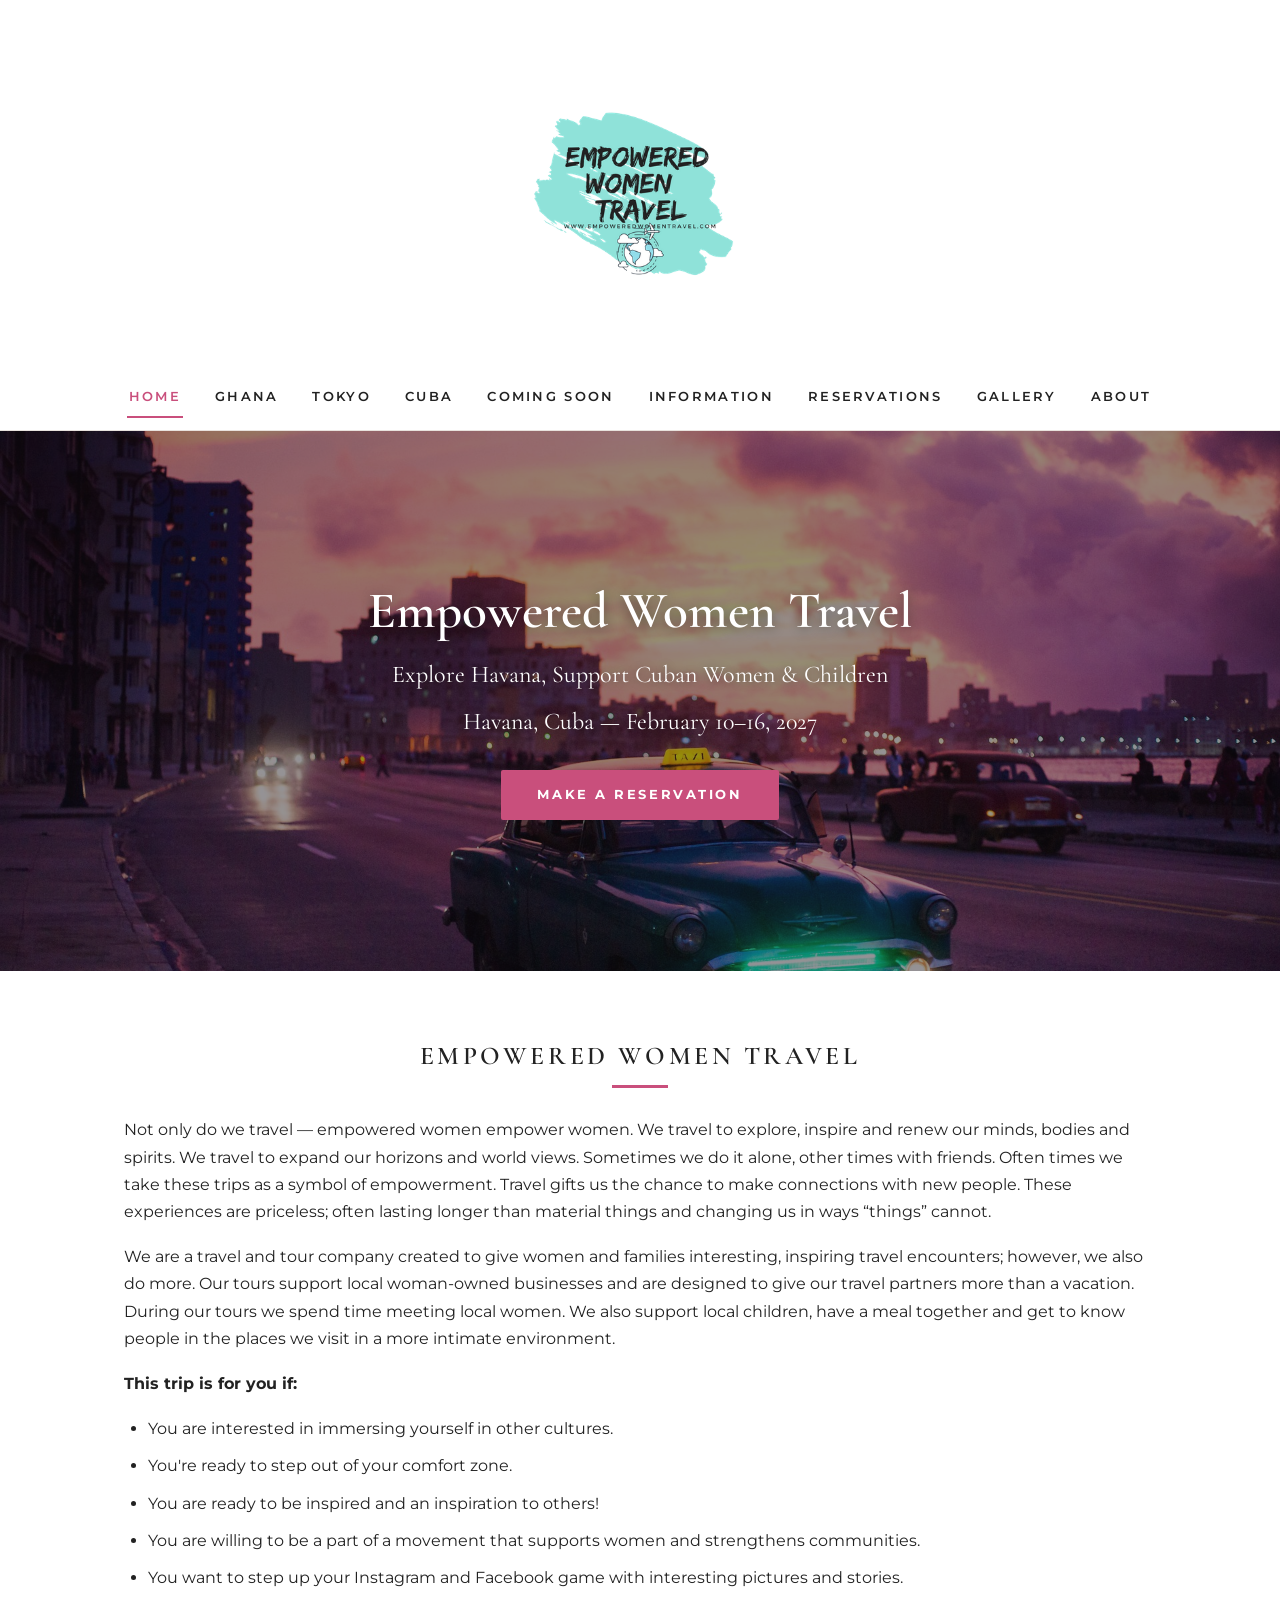
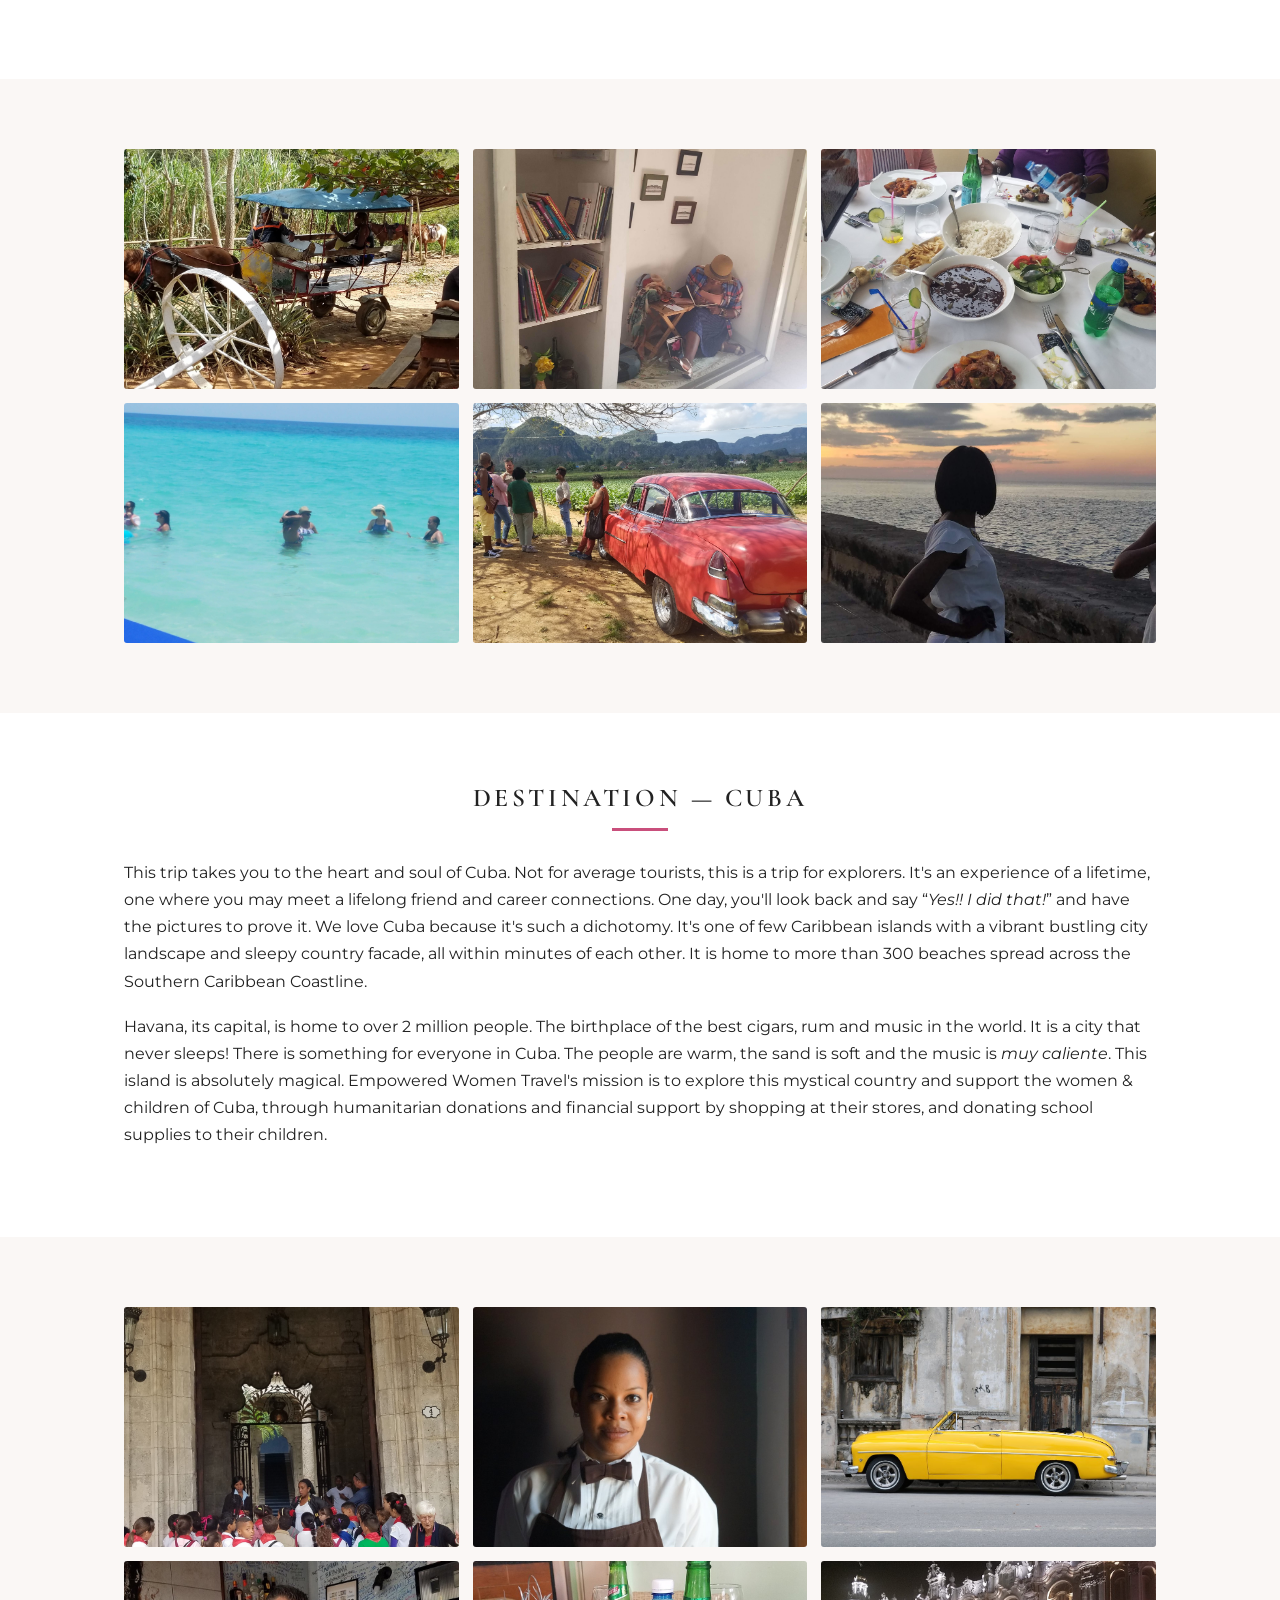
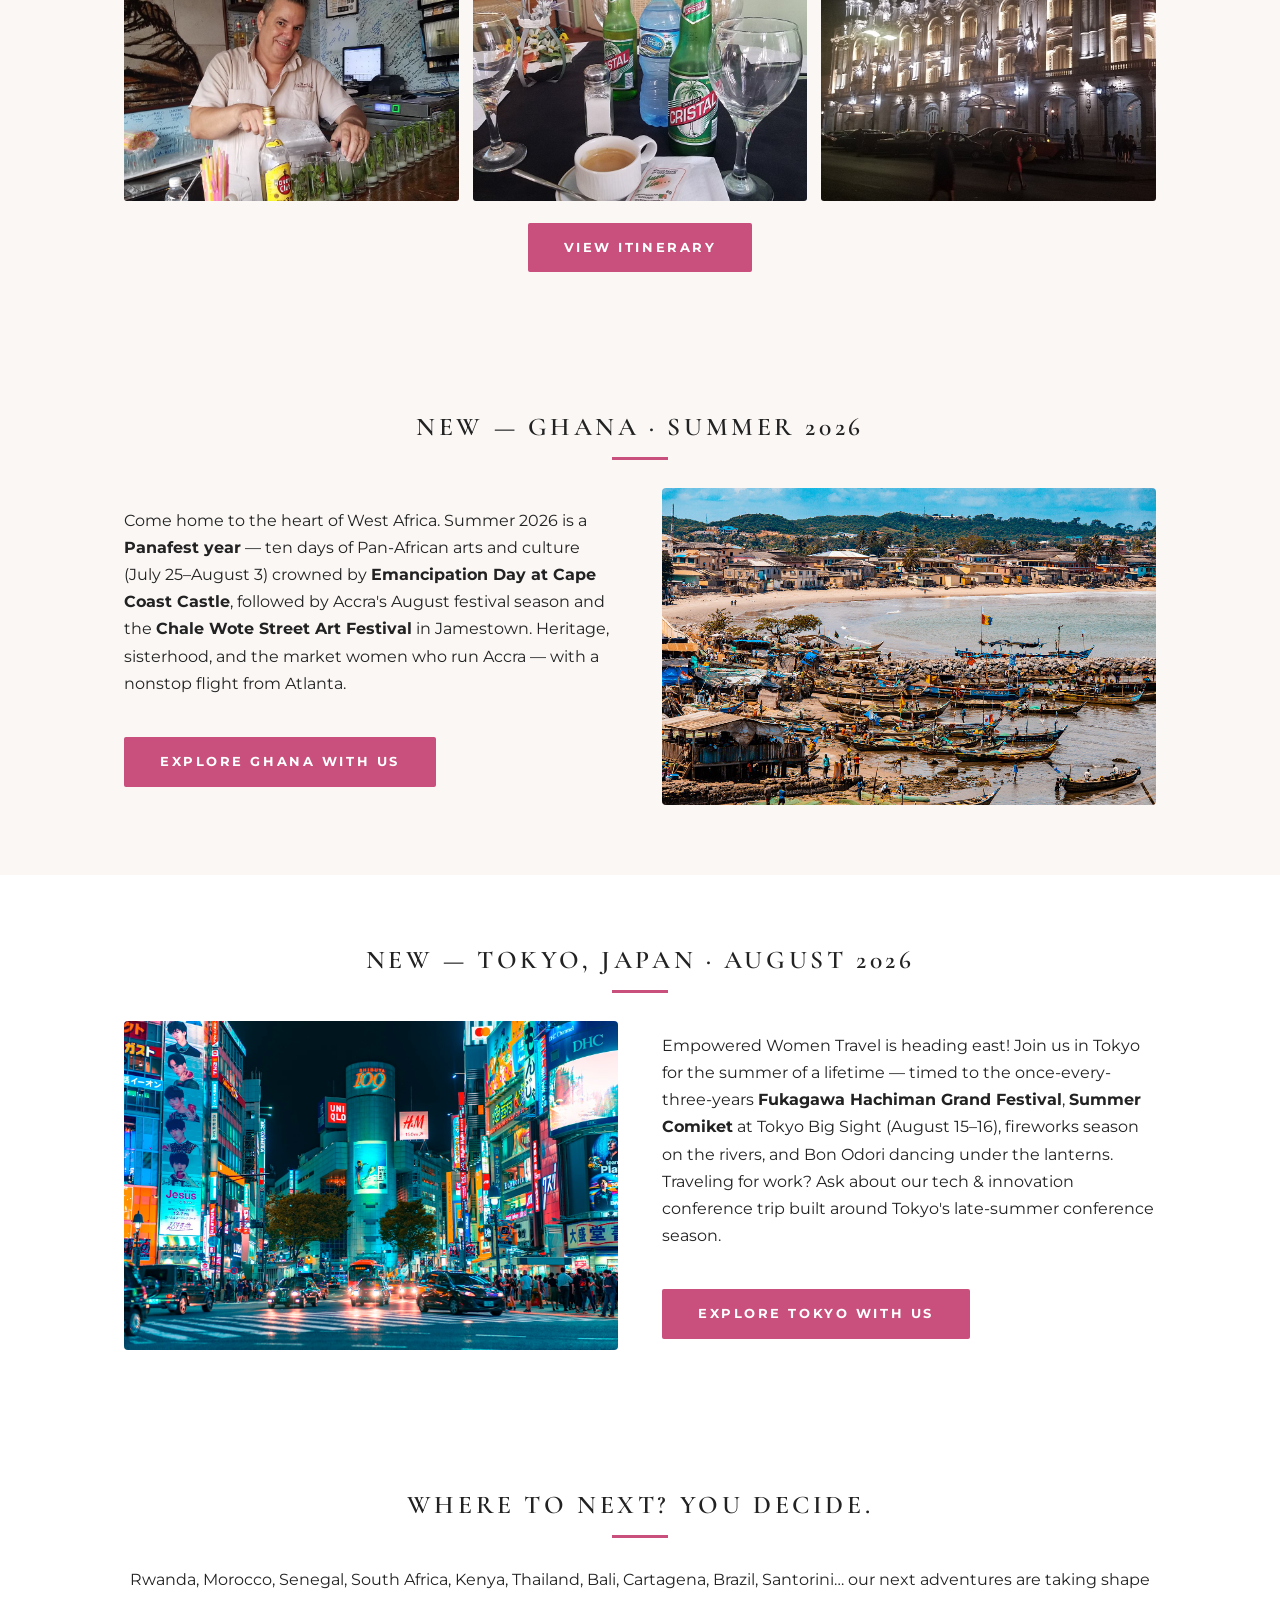
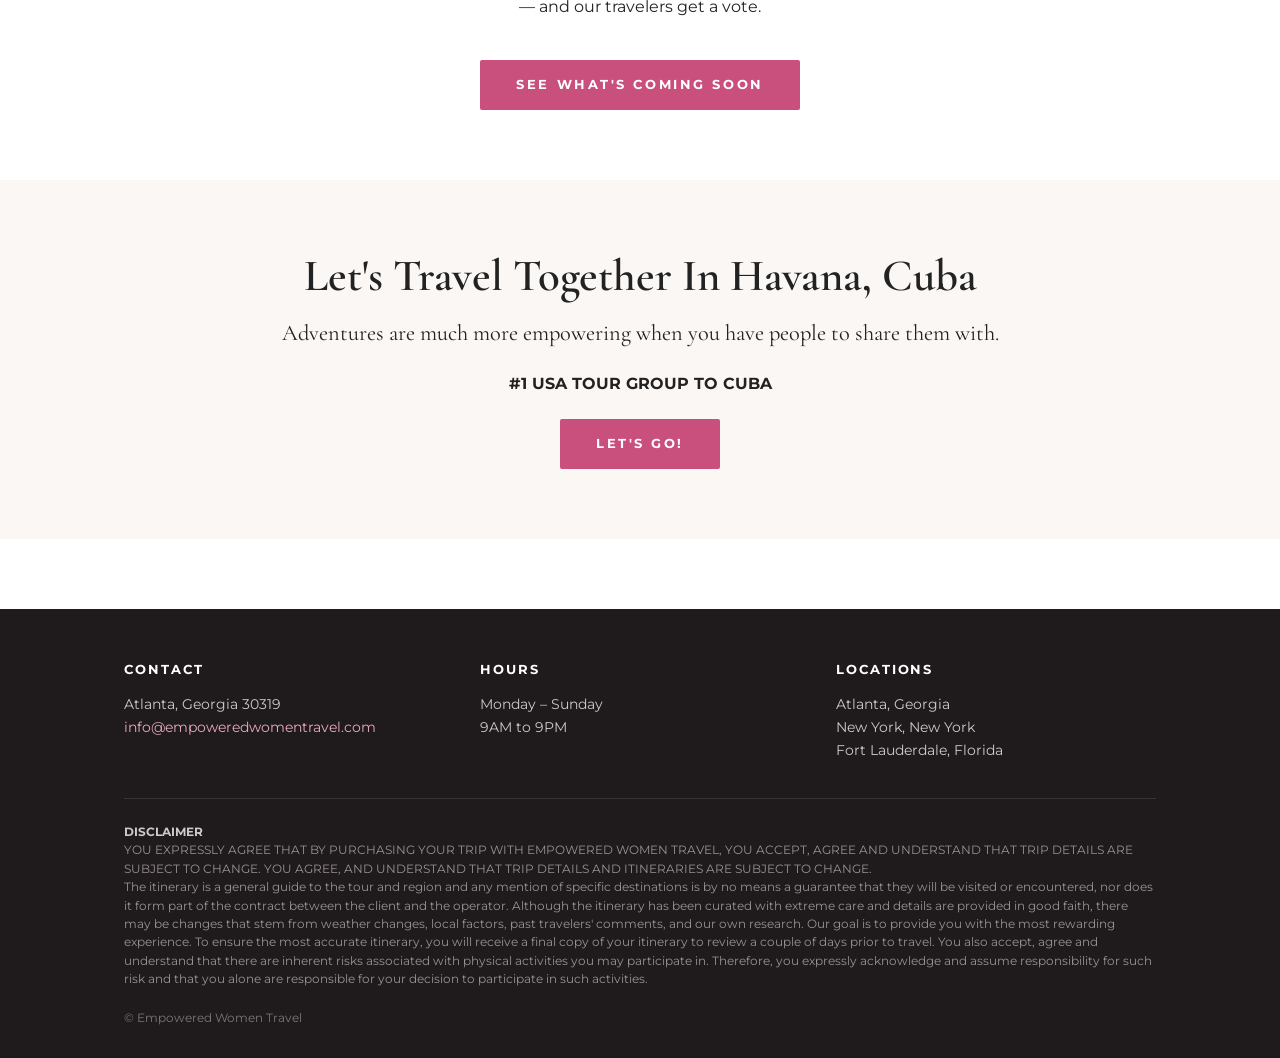
==== commit e39eb66c: "Update Cuba trip: February 2027 dates, current pricing, refreshed legal FAQ Set next departure Feb 1" ====
--- a/index.html
+++ b/index.html
@@ -34,7 +34,7 @@
   <div class="hero-inner">
     <h1>Empowered Women Travel</h1>
     <p class="tagline">Explore Havana, Support Cuban Women &amp; Children</p>
-    <p class="tagline">Havana, Cuba</p>
+    <p class="tagline">Havana, Cuba — February 10&ndash;16, 2027</p>
     <a class="btn" href="reservations.html">Make a Reservation</a>
   </div>
 </div>
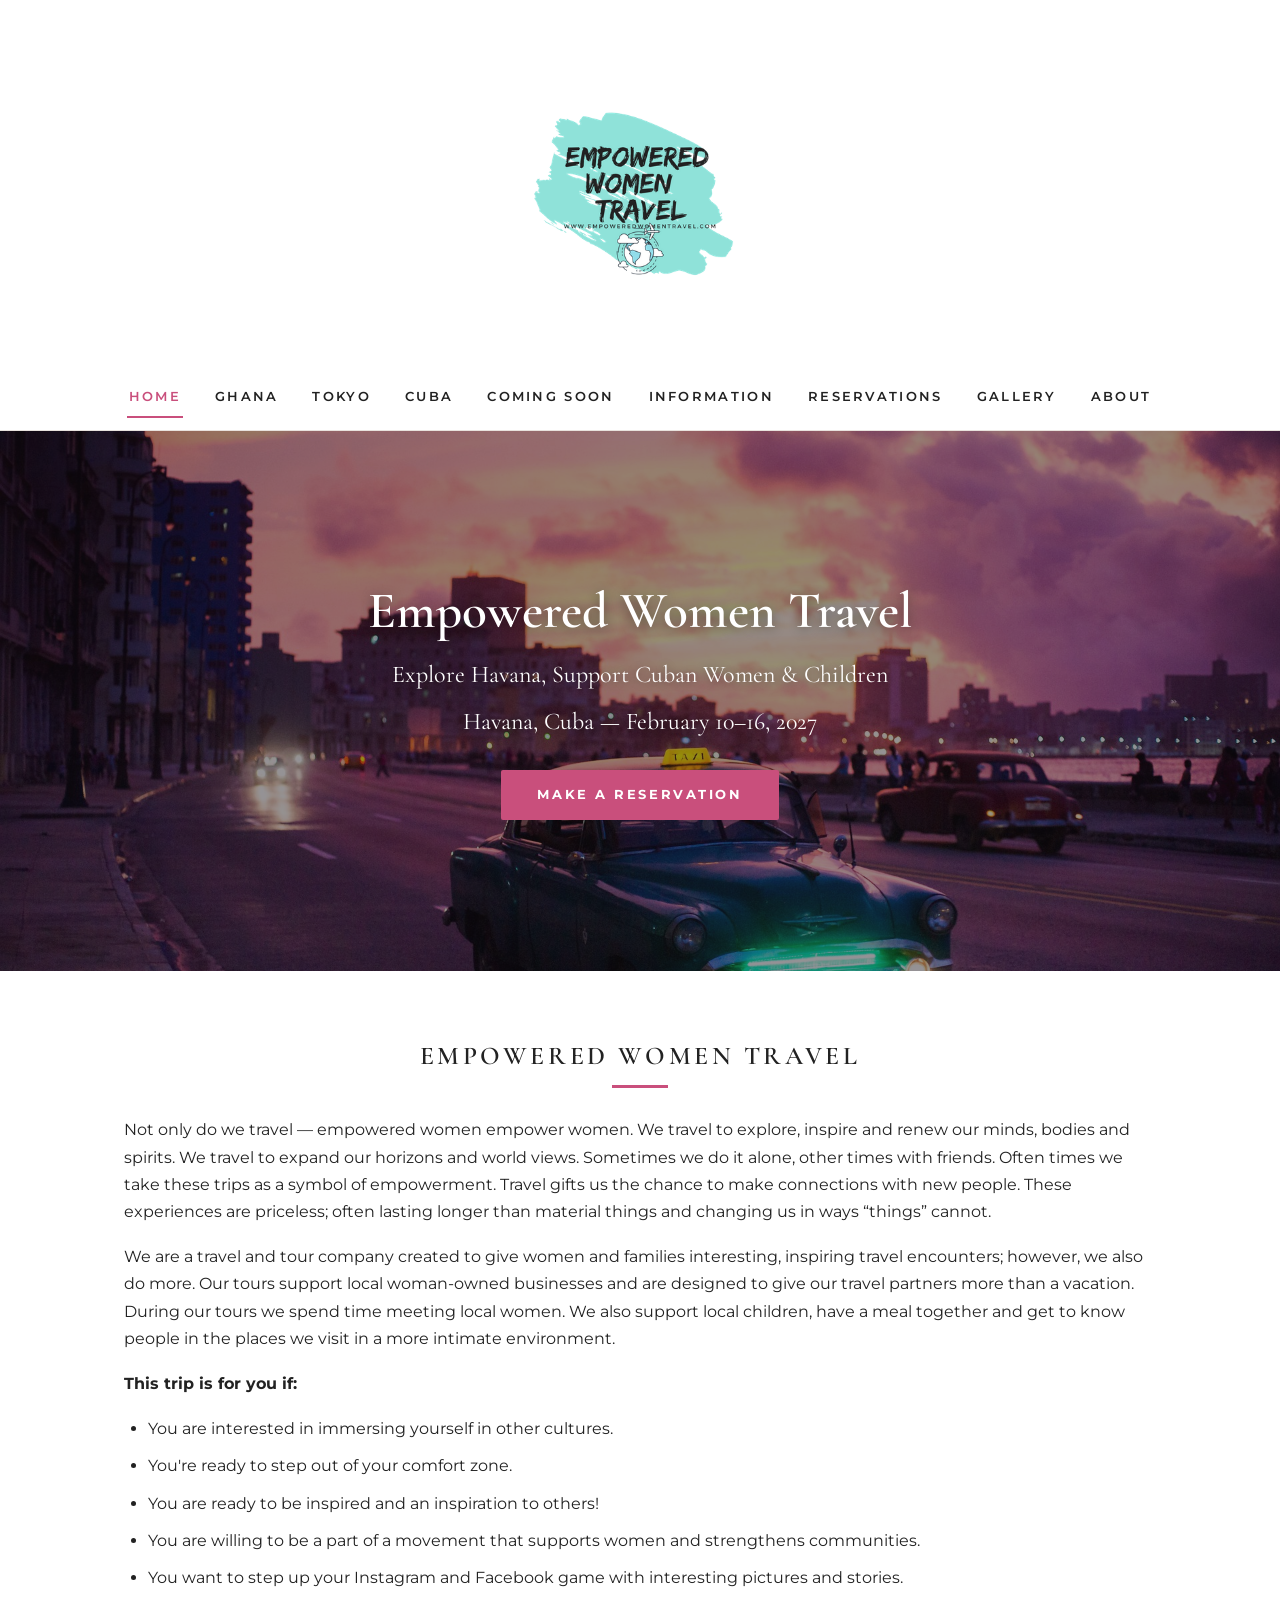
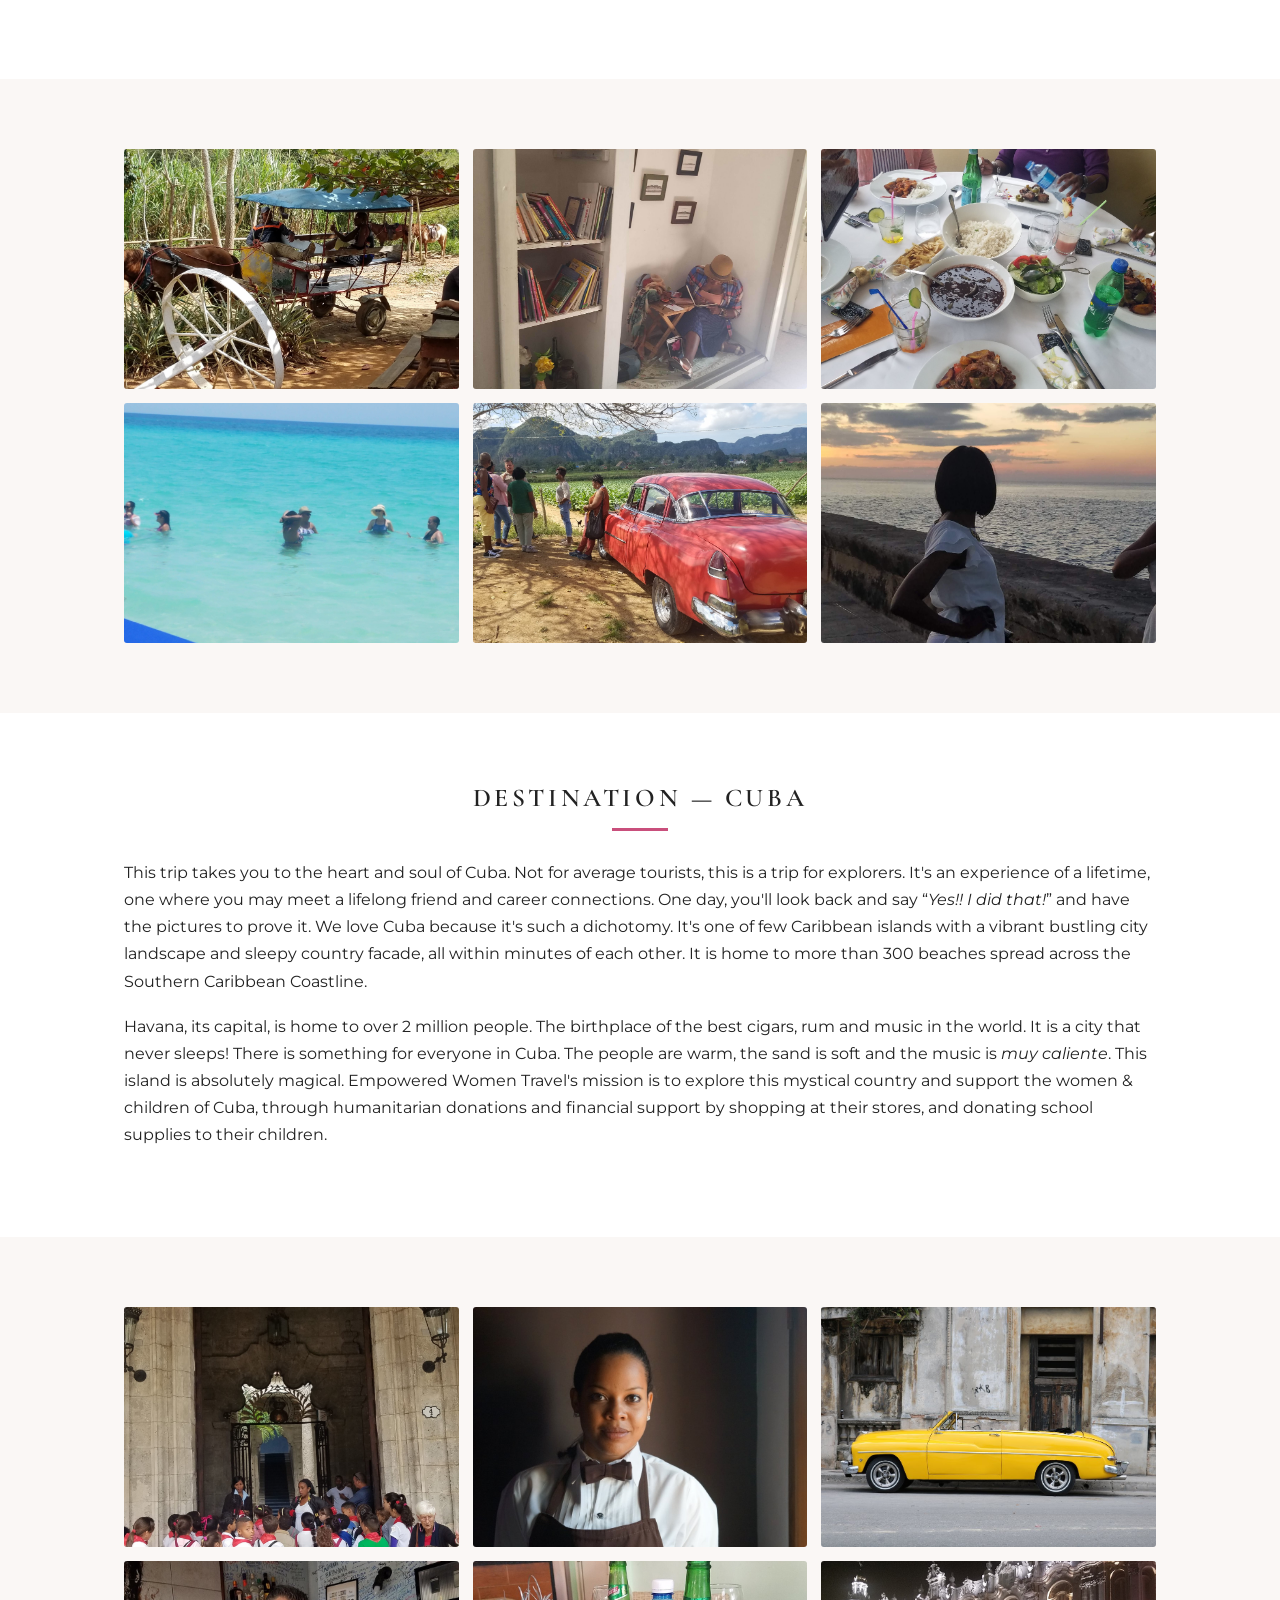
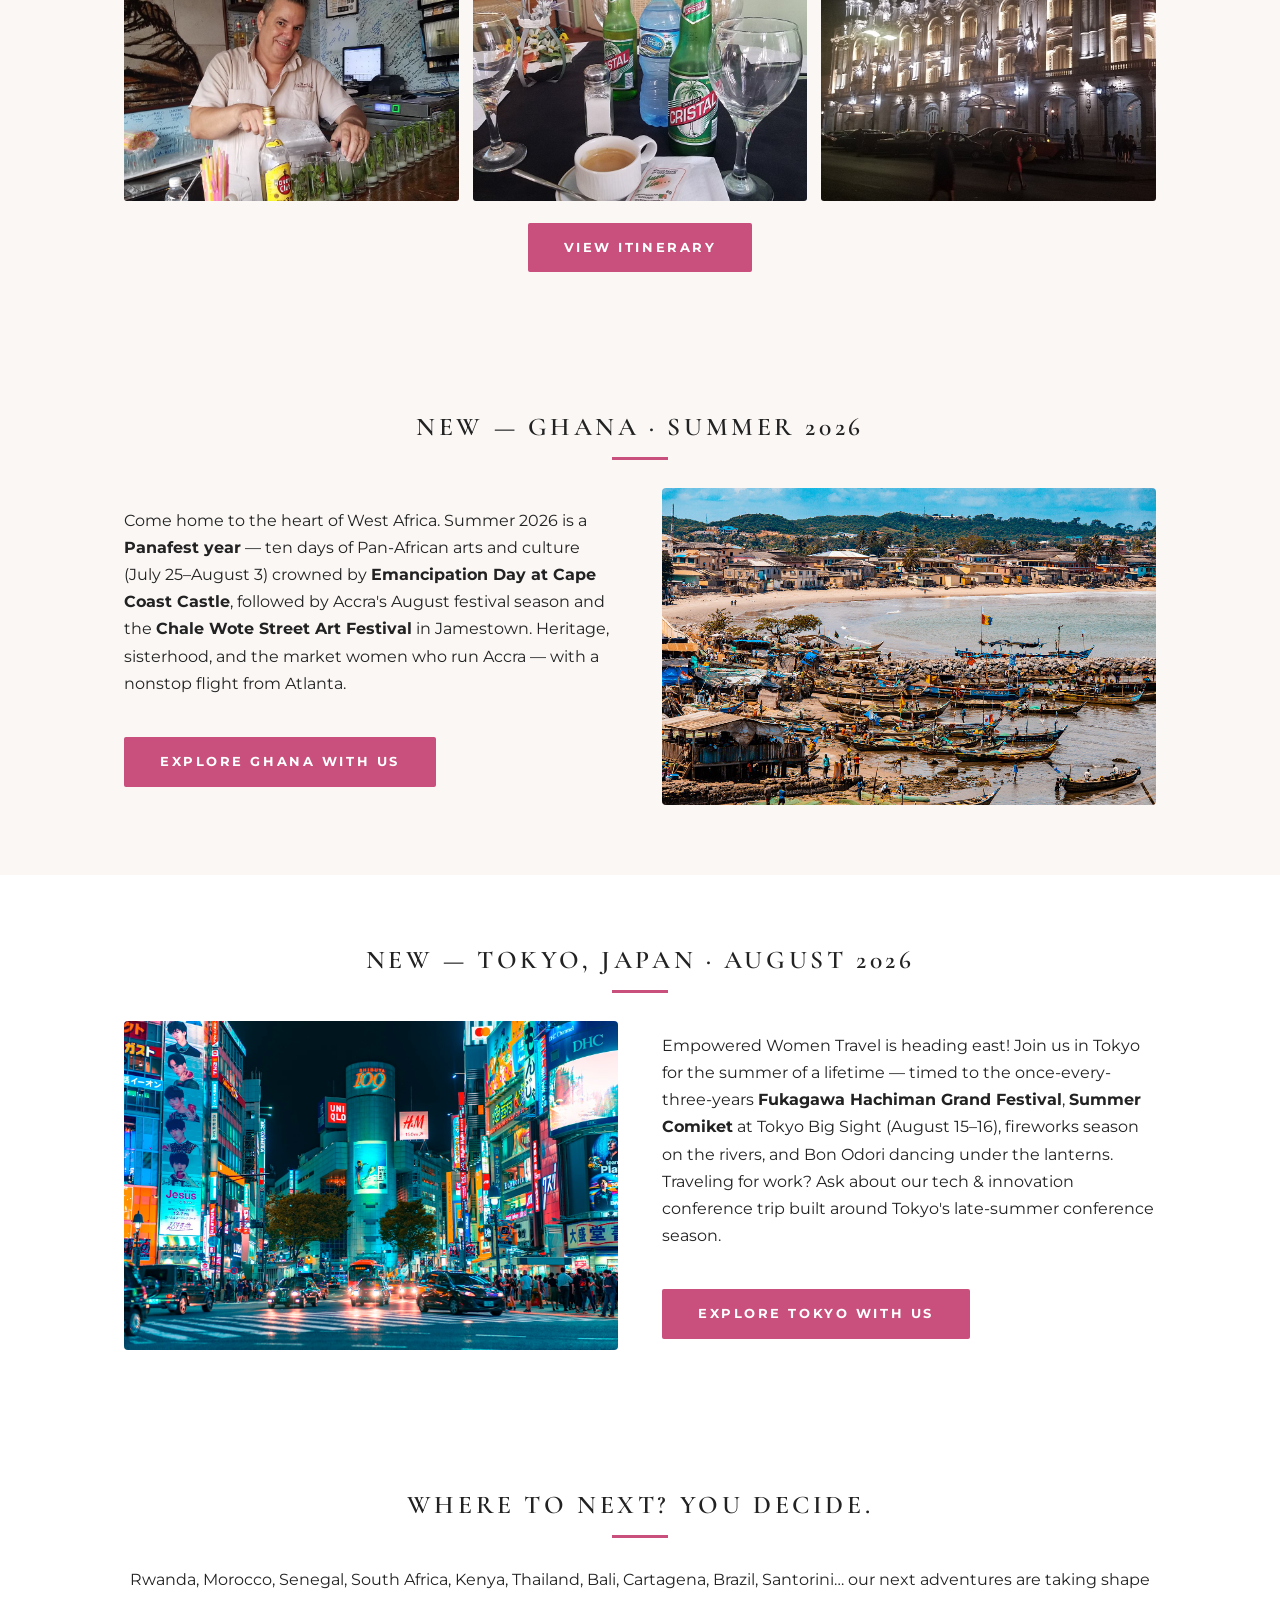
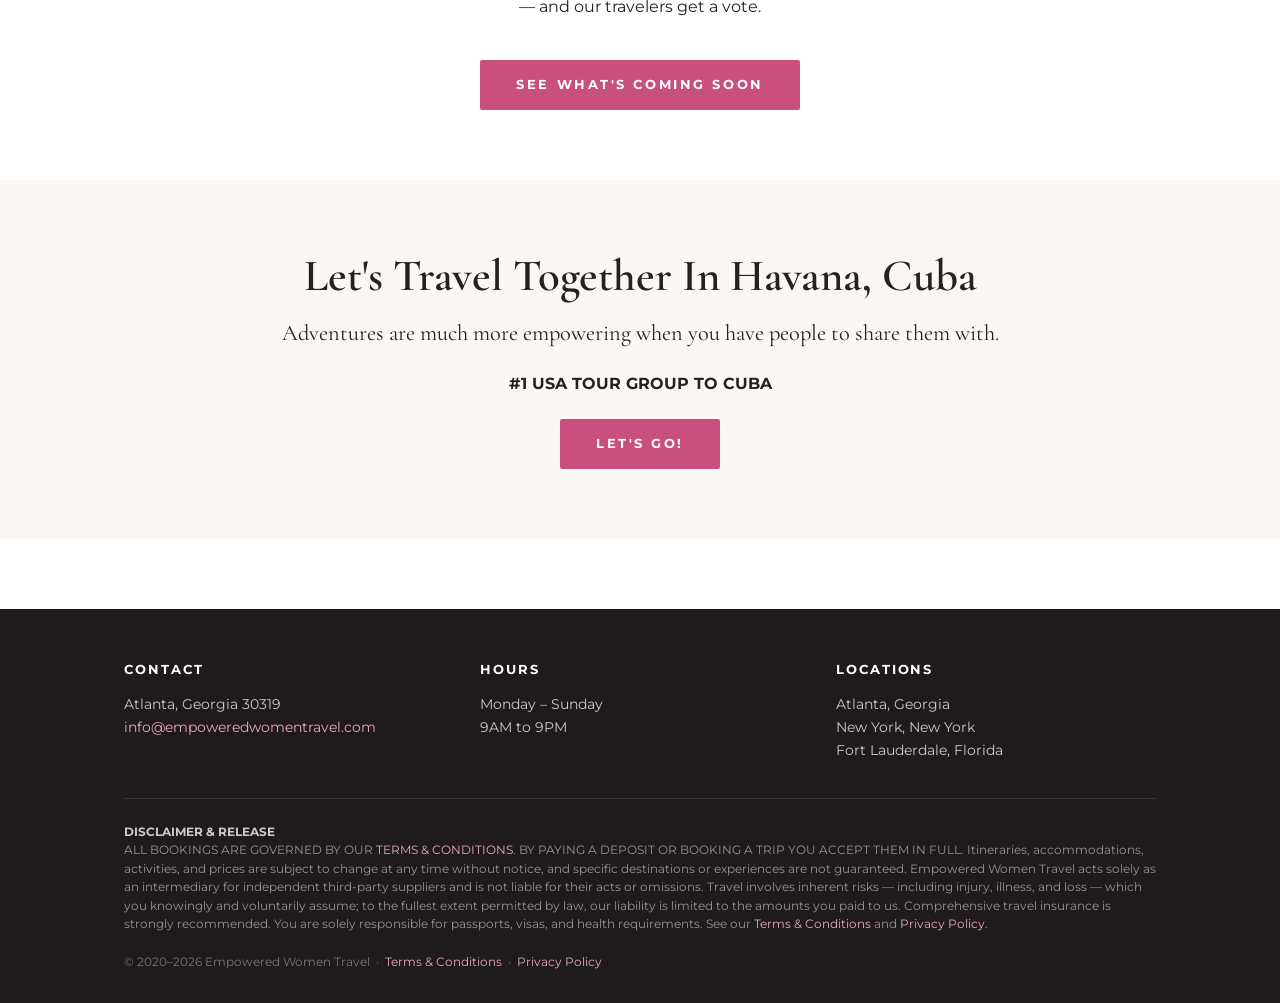
==== commit 3e799812: "Strengthen 2026 disclaimer; add Terms & Conditions and Privacy Policy pages Footer disclaimer rewrit" ====
--- a/index.html
+++ b/index.html
@@ -3,8 +3,22 @@
 <head>
   <meta charset="UTF-8">
   <meta name="viewport" content="width=device-width, initial-scale=1.0">
-  <title>Empowered Women Travel</title>
-  <meta name="description" content="Empowered Women Travel — a travel and tour company created to give women and families interesting, inspiring travel encounters. Explore Havana, support Cuban women and children.">
+  <title>Empowered Women Travel | Group Trips That Empower Women</title>
+  <meta name="description" content="Group trips that empower women — explore Cuba, Ghana and Tokyo while supporting women-owned businesses worldwide.">
+  <link rel="canonical" href="https://empoweredwomentravel.com/">
+  <link rel="icon" type="image/png" href="https://empoweredwomentravel.com/images/logo.png">
+  <meta property="og:type" content="website">
+  <meta property="og:site_name" content="Empowered Women Travel">
+  <meta property="og:title" content="Empowered Women Travel | Group Trips That Empower Women">
+  <meta property="og:description" content="Group trips that empower women — explore Cuba, Ghana and Tokyo while supporting women-owned businesses worldwide.">
+  <meta property="og:url" content="https://empoweredwomentravel.com/">
+  <meta property="og:image" content="https://empoweredwomentravel.com/images/og/og-home.jpg">
+  <meta property="og:image:width" content="1200">
+  <meta property="og:image:height" content="630">
+  <meta name="twitter:card" content="summary_large_image">
+  <meta name="twitter:title" content="Empowered Women Travel | Group Trips That Empower Women">
+  <meta name="twitter:description" content="Group trips that empower women — explore Cuba, Ghana and Tokyo while supporting women-owned businesses worldwide.">
+  <meta name="twitter:image" content="https://empoweredwomentravel.com/images/og/og-home.jpg">
   <link rel="preconnect" href="https://fonts.googleapis.com">
   <link href="https://fonts.googleapis.com/css2?family=Cormorant+Garamond:wght@500;600;700&family=Montserrat:wght@400;600;700&display=swap" rel="stylesheet">
   <link rel="stylesheet" href="css/style.css">
@@ -157,11 +171,10 @@
       </div>
     </div>
     <div class="disclaimer">
-      <p><strong>DISCLAIMER</strong></p>
-      <p>YOU EXPRESSLY AGREE THAT BY PURCHASING YOUR TRIP WITH EMPOWERED WOMEN TRAVEL, YOU ACCEPT, AGREE AND UNDERSTAND THAT TRIP DETAILS ARE SUBJECT TO CHANGE. YOU AGREE, AND UNDERSTAND THAT TRIP DETAILS AND ITINERARIES ARE SUBJECT TO CHANGE.</p>
-      <p>The itinerary is a general guide to the tour and region and any mention of specific destinations is by no means a guarantee that they will be visited or encountered, nor does it form part of the contract between the client and the operator. Although the itinerary has been curated with extreme care and details are provided in good faith, there may be changes that stem from weather changes, local factors, past travelers' comments, and our own research. Our goal is to provide you with the most rewarding experience. To ensure the most accurate itinerary, you will receive a final copy of your itinerary to review a couple of days prior to travel. You also accept, agree and understand that there are inherent risks associated with physical activities you may participate in. Therefore, you expressly acknowledge and assume responsibility for such risk and that you alone are responsible for your decision to participate in such activities.</p>
+      <p><strong>DISCLAIMER &amp; RELEASE</strong></p>
+      <p>ALL BOOKINGS ARE GOVERNED BY OUR <a href="terms.html">TERMS &amp; CONDITIONS</a>. BY PAYING A DEPOSIT OR BOOKING A TRIP YOU ACCEPT THEM IN FULL. Itineraries, accommodations, activities, and prices are subject to change at any time without notice, and specific destinations or experiences are not guaranteed. Empowered Women Travel acts solely as an intermediary for independent third-party suppliers and is not liable for their acts or omissions. Travel involves inherent risks &mdash; including injury, illness, and loss &mdash; which you knowingly and voluntarily assume; to the fullest extent permitted by law, our liability is limited to the amounts you paid to us. Comprehensive travel insurance is strongly recommended. You are solely responsible for passports, visas, and health requirements. See our <a href="terms.html">Terms &amp; Conditions</a> and <a href="privacy.html">Privacy Policy</a>.</p>
     </div>
-    <p class="copyright">&copy; Empowered Women Travel</p>
+    <p class="copyright">&copy; 2020&ndash;2026 Empowered Women Travel &nbsp;&middot;&nbsp; <a href="terms.html">Terms &amp; Conditions</a> &nbsp;&middot;&nbsp; <a href="privacy.html">Privacy Policy</a></p>
   </div>
 </footer>
 
--- a/css/style.css
+++ b/css/style.css
@@ -293,6 +293,53 @@
   align-self: flex-start;
 }
 
+/* Forms */
+.ewt-form {
+  max-width: 640px;
+  margin: 0 auto;
+}
+
+.ewt-form label {
+  display: block;
+  font-size: 0.78rem;
+  font-weight: 700;
+  letter-spacing: 0.1em;
+  text-transform: uppercase;
+  margin: 18px 0 6px;
+}
+
+.ewt-form input[type="text"],
+.ewt-form input[type="email"],
+.ewt-form select,
+.ewt-form textarea {
+  width: 100%;
+  padding: 13px 14px;
+  font: inherit;
+  color: var(--ink);
+  background: #fff;
+  border: 1px solid #d9d0c9;
+  border-radius: 3px;
+}
+
+.ewt-form input:focus,
+.ewt-form select:focus,
+.ewt-form textarea:focus {
+  outline: none;
+  border-color: var(--accent);
+  box-shadow: 0 0 0 3px rgba(201, 79, 124, 0.15);
+}
+
+.ewt-form textarea { min-height: 140px; resize: vertical; }
+
+.ewt-form button.btn {
+  border: none;
+  cursor: pointer;
+  margin-top: 24px;
+  font-family: inherit;
+}
+
+.form-note { font-size: 0.8rem; color: var(--muted); margin-top: 12px; }
+
 /* FAQ */
 .faq dt {
   font-weight: 700;
